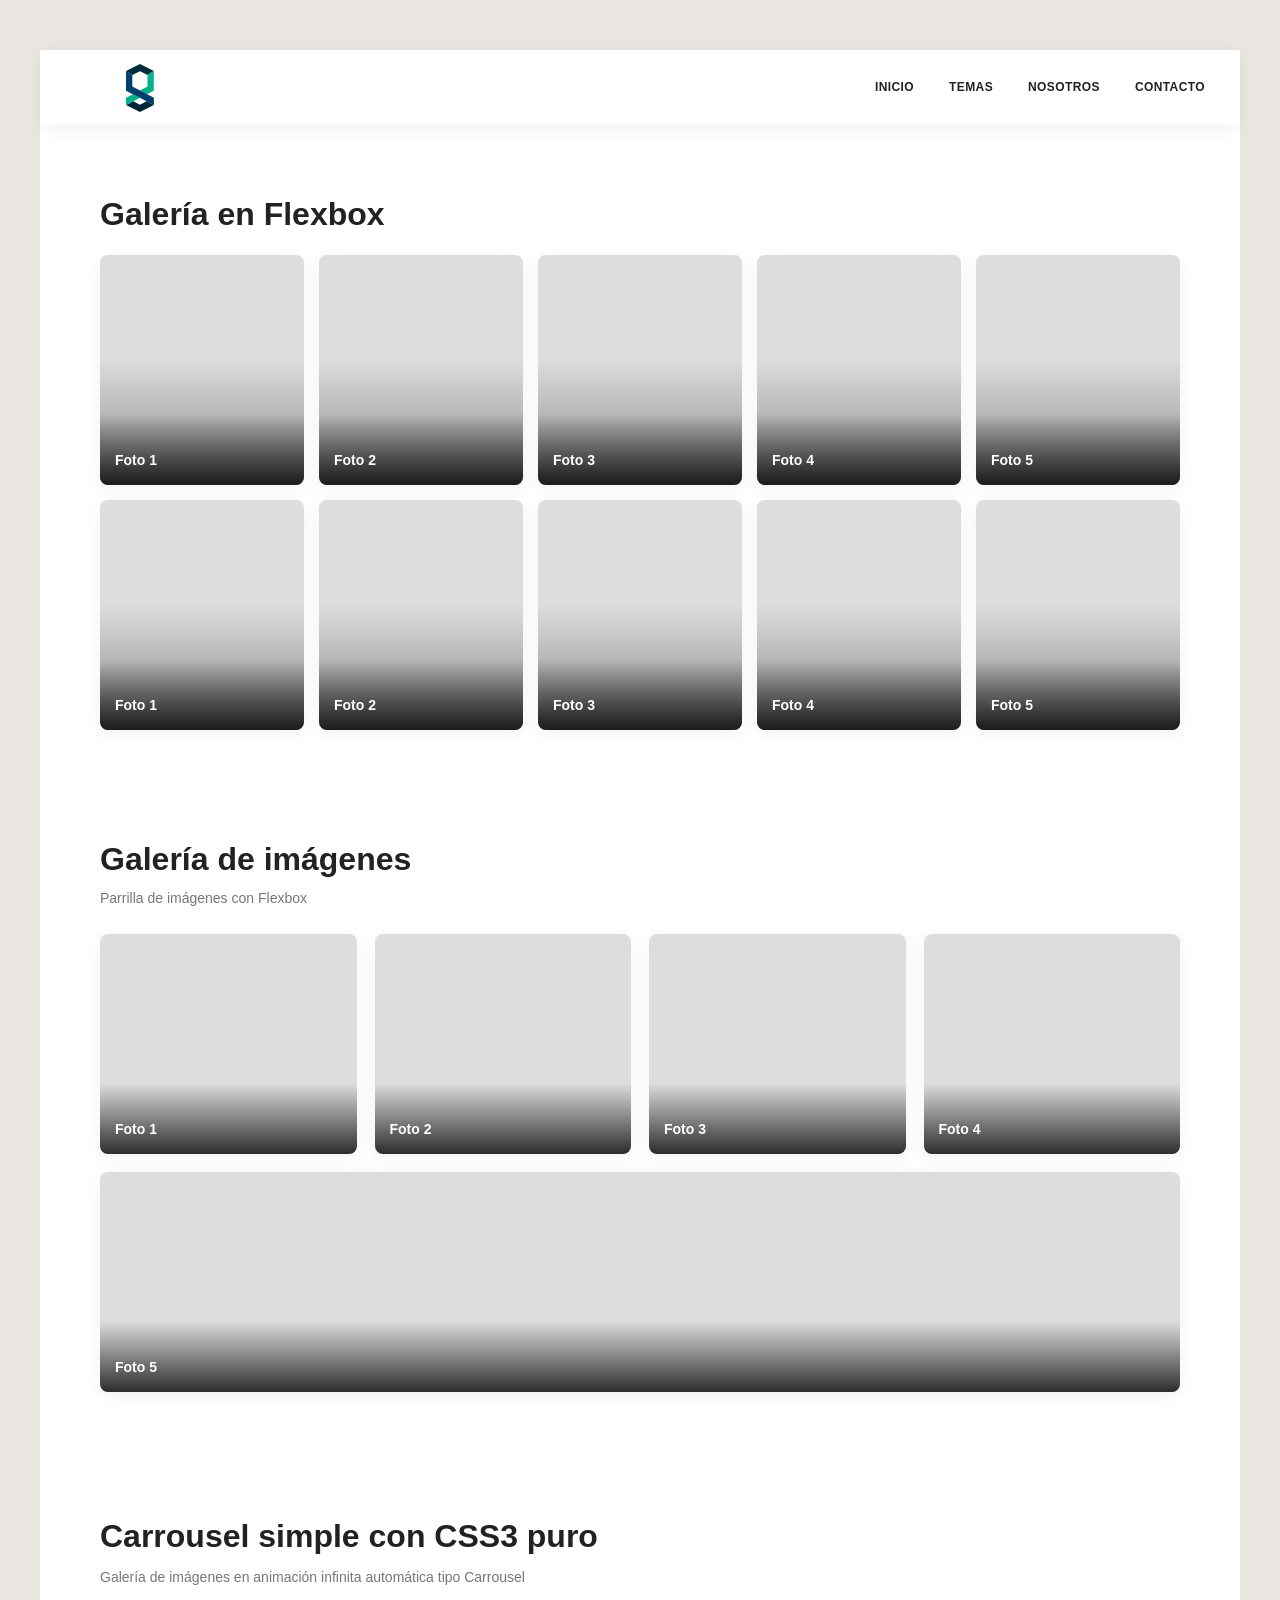
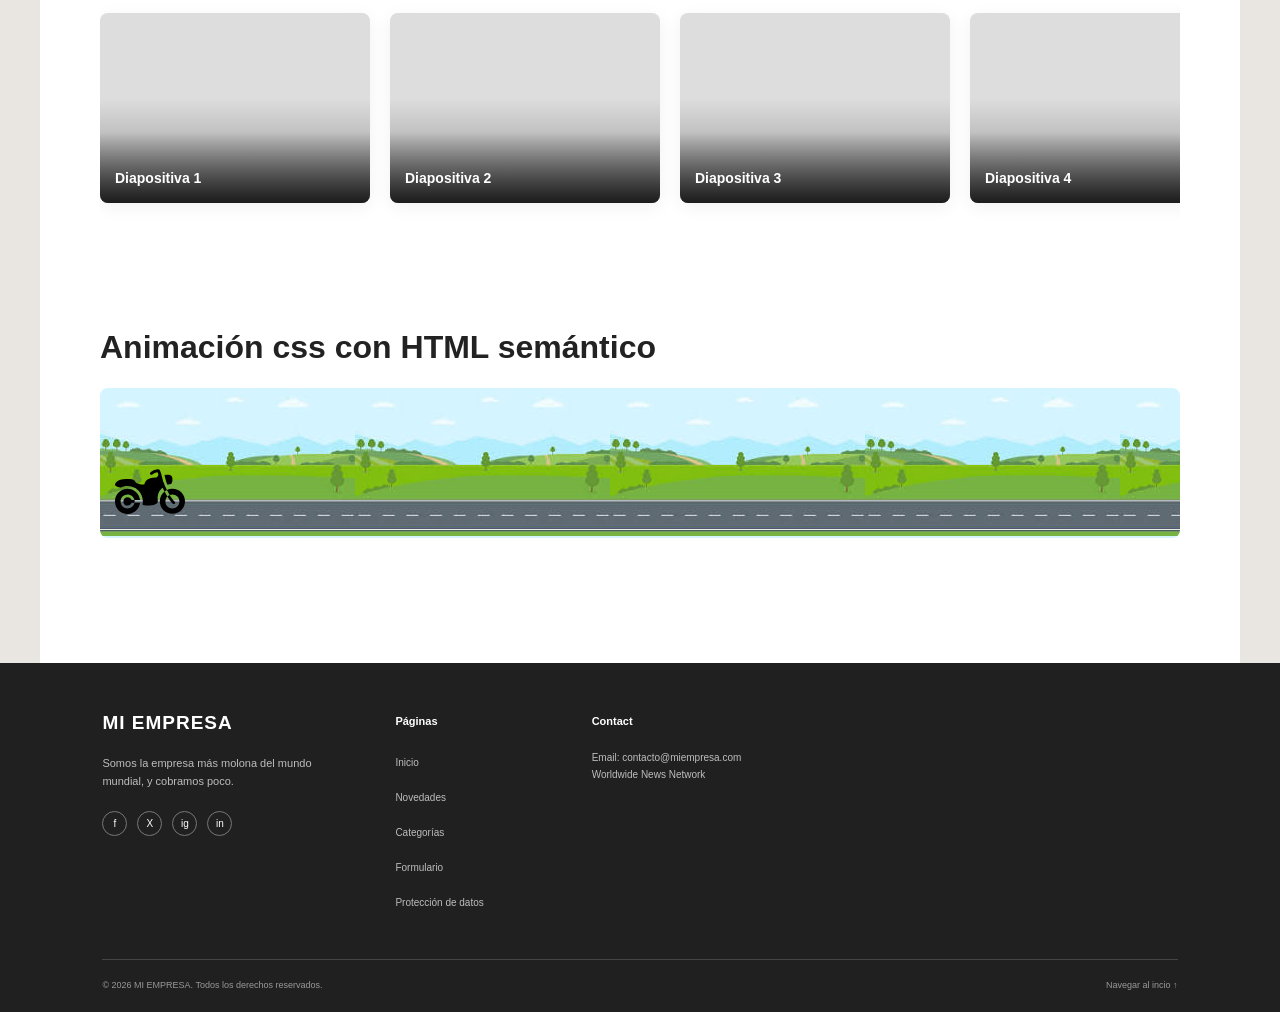
==== carrousel/index.html @ 5bcec796 "RGPD page finished and add contact page" ====
<!DOCTYPE html>
<html lang="es">

<head>
    <meta charset="UTF-8">
    <meta name="viewport" content="width=device-width, initial-scale=1.0">

    <link rel="stylesheet" href="./assets/css/main.css">

    <title>Carrousel</title>
</head>

<body>
    <header>
        <h1 style="display: none">Ejercicio</h1>
    </header>
    <nav class="principal" aria-label="Navegación principal">
        <h2 style="display: none">Menú Principal</h2>
        <input id="icon-menu" name="icon-menu" type="checkbox" />
        <label for="icon-menu" class="icon-menu" aria-label="Abrir/Cerrar menú">Menú</label>

        <a href="./index.html" class="logo">
            <figure>
                <img src="./assets/img/logo.svg" alt="Main logo">
            </figure>
        </a>

        <ul>
            <li>
                <a href="../index.html">Inicio</a>
            </li>
            <li>
                <a href="#">Temas</a>
                <ul>
                    <li>
                        <a href="textos.html">Textos</a>
                    </li>
                    <li>
                        <a href="imagenes.html">Imagenes</a>
                    </li>
                </ul>
            </li>
            <li>
                <a href="#">Nosotros</a>
            </li>
            <li>
                <a href="#">Contacto</a>
            </li>
        </ul>
    </nav>
    <main>
        <section class="agua">
            <article>
                <h2>Galería en Flexbox</h2>
                <ul class="galeriaFlex">
                    <li>
                        <figure class="img-before diapositiva-1">
                            <figcaption>Foto 1</figcaption>
                        </figure>
                    </li>
                    <li>
                        <figure class="img-before diapositiva-2">
                            <figcaption>Foto 2</figcaption>
                        </figure>
                    </li>
                    <li>
                        <figure class="img-before diapositiva-3">
                            <figcaption>Foto 3</figcaption>
                        </figure>
                    </li>
                    <li>
                        <figure class="img-before diapositiva-4">
                            <figcaption>Foto 4</figcaption>
                        </figure>
                    </li>
                    <li>
                        <figure class="img-before diapositiva-5">
                            <figcaption>Foto 5</figcaption>
                        </figure>
                    </li>
                    <li>
                        <figure class="img-before diapositiva-1">
                            <figcaption>Foto 1</figcaption>
                        </figure>
                    </li>
                    <li>
                        <figure class="img-before diapositiva-2">
                            <figcaption>Foto 2</figcaption>
                        </figure>
                    </li>
                    <li>
                        <figure class="img-before diapositiva-3">
                            <figcaption>Foto 3</figcaption>
                        </figure>
                    </li>
                    <li>
                        <figure class="img-before diapositiva-4">
                            <figcaption>Foto 4</figcaption>
                        </figure>
                    </li>
                    <li>
                        <figure class="img-before diapositiva-5">
                            <figcaption>Foto 5</figcaption>
                        </figure>
                    </li>
                </ul>
            </article>
        </section>
        <section class="agua">
            <header class="portada" style="display: none">
                <h2>Imágenes en CSS</h2>
            </header>
            <article class="galeria-flex">
                <h2>Galería de imágenes</h2>
                <p>Parrilla de imágenes con Flexbox</p>

                <ul class="galeria">
                    <li>
                        <figure class="diapositiva-1">
                            <figcaption>Foto 1</figcaption>
                        </figure>
                    </li>

                    <li>
                        <figure class="diapositiva-2">
                            <figcaption>Foto 2</figcaption>
                        </figure>
                    </li>

                    <li>
                        <figure class="diapositiva-3">
                            <figcaption>Foto 3</figcaption>
                        </figure>
                    </li>

                    <li>
                        <figure class="diapositiva-4">
                            <figcaption>Foto 4</figcaption>
                        </figure>
                    </li>

                    <li>
                        <figure class="diapositiva-5">
                            <figcaption>Foto 5</figcaption>
                        </figure>
                    </li>
                </ul>
            </article>
        </section>
        <section>
            <article class="carrousel-container">
                <h2>Carrousel simple con CSS3 puro</h2>
                <p> Galería de imágenes en animación infinita automática tipo Carrousel </p>
                <ul class="carrousel">
                    <li>
                        <figure class="img-before diapositiva-1">
                            <figcaption>Diapositiva 1</figcaption>
                        </figure>
                    </li>
                    <li>
                        <figure class="img-before diapositiva-2">
                            <figcaption>Diapositiva 2</figcaption>
                        </figure>
                    </li>
                    <li>
                        <figure class="img-before diapositiva-3">
                            <figcaption>Diapositiva 3</figcaption>
                        </figure>
                    </li>
                    <li>
                        <figure class="img-before diapositiva-4">
                            <figcaption>Diapositiva 4</figcaption>
                        </figure>
                    </li>
                    <li>
                        <figure class="img-before diapositiva-5">
                            <figcaption>Diapositiva 5</figcaption>
                        </figure>
                    </li>
                </ul>
            </article>
        </section>
        <section>
            <article>
                <h2>Animación css con HTML semántico</h2>
                <ul class="road">
                    <li>
                        <figure class="moto">
                        </figure>
                    </li>
                </ul>
            </article>
        </section>
    </main>
    <footer class="news-footer">
        <div class="footer-container">

            <!-- Información de marca -->
            <div class="footer-brand">
                <h2>MI EMPRESA</h2>
                <p>
                    Somos la empresa más molona del mundo mundial, y cobramos poco.
                </p>

                <div class="footer-social">
                    <a href="#" aria-label="Facebook">f</a>
                    <a href="#" aria-label="Twitter">X</a>
                    <a href="#" aria-label="Instagram">ig</a>
                    <a href="#" aria-label="LinkedIn">in</a>
                </div>
            </div>

            <!-- Navegación -->
            <nav class="footer-column" aria-label="Quick links">
                <h3>Páginas</h3>
                <ul>
                    <li><a href="#">Inicio</a></li>
                    <li><a href="#">Novedades</a></li>
                    <li><a href="#">Categorías</a></li>
                    <li><a href="#">Formulario</a></li>
                    <li><a href="#">Protección de datos</a></li>
                </ul>
            </nav>



            <!-- Información de contacto -->
            <div class="footer-contact">
                <h3>Contact</h3>
                <p>Email: <a href="#">contacto@miempresa.com</a></p>
                <p>Worldwide News Network</p>
            </div>

        </div>

        <!-- Copyright -->
        <div class="footer-bottom">
            <p>
                © 2026 MI EMPRESA. Todos los derechos reservados.
            </p>

            <a href="#">Navegar al incio ↑</a>
        </div>
    </footer>

</body>

</html>
---- carrousel/assets/css/main.css ----
/* =====================================================
    ESTILOS GENERALES
   Diseño moderno y responsive
   ===================================================== */

/* <link rel="stylesheet" href="./assets/css/styles.css">
    <link rel="stylesheet" href="./assets/css/menuicons.css">
    <link rel="stylesheet" href="./assets/css/themes/light/animations.css">
    <link rel="stylesheet" href="./assets/css/themes/light/carrousel.css">
    <link rel="stylesheet" href="./assets/css/themes/light/galleries.css">
    <link rel="stylesheet" href="./assets/css/themes/light/layout.css">
    <link rel="stylesheet" href="./assets/css/themes/light/variables.css">
    <link rel="stylesheet" href="./assets/css/themes/light/controls.css">

    <link rel="preconnect" href="https://fonts.googleapis.com">
    <link rel="preconnect" href="https://fonts.gstatic.com" crossorigin>
    <link href="https://fonts.googleapis.com/css2?family=Henny+Penny&family=Ultra&display=swap" rel="stylesheet">
    <link
        href="https://fonts.googleapis.com/css2?family=Nunito+Sans:ital,opsz,wght@0,6..12,200..1000;1,6..12,200..1000&display=swap"
        rel="stylesheet">
    <link
        href="https://fonts.googleapis.com/css2?family=Inter:ital,opsz,wght@0,14..32,100..900;1,14..32,100..900&family=Nunito+Sans:ital,opsz,wght@0,6..12,200..1000;1,6..12,200..1000&display=swap"
        rel="stylesheet">
    <link href="https://fonts.googleapis.com/css2?family=Montserrat:ital,wght@0,100..900;1,100..900&display=swap"
        rel="stylesheet"> */

/* VARIABLES */
:root {
    --color-background: #e9e6e2;
    --color-white: #ffffff;
    --color-black: #222222;
    --color-text: #292929;
    --color-muted: #777777;
    --color-primary: #df251b;
    --color-primary-hover: #b91e17;

    --font-main: 'Nunito Sans', sans-serif;
    --font-secondary: 'Inter', sans-serif;

    --radius: 8px;
    --shadow: 0 4px 18px rgba(0, 0, 0, 0.06);

    --container-width: 1200px;

    /* Galería de imágenes */
    --bg-img-galeria-1: url("https://cdn.pixabay.com/photo/2017/11/11/21/55/freedom-2940655_1280.jpg");
    --bg-img-galeria-2: url("https://cdn.pixabay.com/photo/2016/11/13/12/52/kuala-lumpur-1820944_1280.jpg");
    --bg-img-galeria-3: url("https://cdn.pixabay.com/photo/2018/05/09/22/51/blue-sky-3386409_1280.jpg");
    --bg-img-galeria-4: url("https://cdn.pixabay.com/photo/2020/10/02/21/06/dome-5622133_1280.jpg");
    --bg-img-galeria-5: url("https://cdn.pixabay.com/photo/2020/06/28/00/04/chicago-5347435_1280.jpg");
}

.diapositiva-1 {
    background-image: var(--bg-img-galeria-1);
}

.diapositiva-2 {
    background-image: var(--bg-img-galeria-2);
}

.diapositiva-3 {
    background-image: var(--bg-img-galeria-3);
}

.diapositiva-4 {
    background-image: var(--bg-img-galeria-4);
}

.diapositiva-5 {
    background-image: var(--bg-img-galeria-5);
}

/* RESET */
* {
    margin: 0;
    padding: 0;
    box-sizing: border-box;
}

html {
    scroll-behavior: smooth;
}

body {
    background: var(--color-background);
    color: var(--color-text);
    font-family: var(--font-main);
    font-size: 15px;
    line-height: 1.6;
    min-height: 100vh;
}

img {
    max-width: 100%;
    display: block;
}

a {
    color: inherit;
    text-decoration: none;
}

ul {
    list-style: none;
}

figure {
    margin: 0;
}

/* =====================================================
   CABECERA
   ===================================================== */

body>header {
    width: 100%;
    min-height: 20px;
}

/* =====================================================
   NAVEGACIÓN PRINCIPAL
   ===================================================== */

nav.principal {
    position: relative;
    z-index: 100;
    width: min(94%, var(--container-width));
    min-height: 75px;
    margin: 30px auto 0;
    padding: 12px 35px;

    display: flex;
    align-items: center;
    justify-content: space-between;

    background: var(--color-white);
    box-shadow: var(--shadow);
}

nav.principal .logo {
    display: flex;
    align-items: center;
    width: 130px;
}

nav.principal .logo figure {
    width: 100%;
}

nav.principal .logo img {
    width: 100%;
    max-height: 48px;
    object-fit: contain;
}

nav.principal>ul {
    display: flex;
    align-items: center;
    gap: 35px;
}

nav.principal>ul>li {
    position: relative;
}

nav.principal>ul>li>a {
    display: block;
    padding: 12px 0;

    color: var(--color-black);
    font-family: var(--font-secondary);
    font-size: 12px;
    font-weight: 700;
    text-transform: uppercase;
    letter-spacing: .4px;

    transition: color .3s ease;
}

nav.principal>ul>li>a:hover {
    color: var(--color-primary);
}

/* SUBMENÚ */

nav.principal ul ul {
    position: absolute;
    top: 100%;
    left: 0;

    min-width: 170px;
    padding: 10px 0;

    background: var(--color-white);
    box-shadow: var(--shadow);
    border-radius: 5px;

    opacity: 0;
    visibility: hidden;
    transform: translateY(10px);

    transition: all .25s ease;
}

nav.principal ul li:hover>ul {
    opacity: 1;
    visibility: visible;
    transform: translateY(0);
}

nav.principal ul ul a {
    display: block;
    padding: 9px 18px;
    font-size: 13px;
    transition: .2s;
}

nav.principal ul ul a:hover {
    color: var(--color-primary);
    background: #f7f7f7;
}

/* ICONO MENÚ MÓVIL */

#icon-menu {
    display: none;
}

.icon-menu {
    display: none;
    cursor: pointer;
}

/* =====================================================
   CONTENIDO PRINCIPAL
   ===================================================== */

main {
    width: min(94%, var(--container-width));
    margin: 0 auto;
    padding: 35px 0 70px;

    background: var(--color-white);
}

main>section {
    width: 100%;
    padding: 35px 5%;
    margin-bottom: 20px;
}

main article {
    width: 100%;
}

main h2 {
    margin-bottom: 22px;

    color: var(--color-black);
    font-family: var(--font-secondary);
    font-size: clamp(22px, 3vw, 32px);
    font-weight: 750;
    line-height: 1.2;
}

main p {
    margin-bottom: 25px;
    color: var(--color-muted);
}

/* =====================================================
   SECCIONES AGUA
   ===================================================== */

.agua {
    background: var(--color-white);
}

.agua article {
    width: 100%;
}

/* =====================================================
   GALERÍA FLEXBOX SUPERIOR
   ===================================================== */

.galeriaFlex {
    display: flex;
    flex-wrap: wrap;
    justify-content: center;
    align-items: stretch;
    gap: 15px;

    width: 100%;
}

.galeriaFlex li {
    flex: 1 1 180px;
    min-width: 0;
}

.galeriaFlex figure {
    position: relative;
    width: 100%;
    height: 230px;

    overflow: hidden;
    border-radius: var(--radius);
    background-color: #ddd;

    box-shadow: var(--shadow);
    transition: transform .3s ease, box-shadow .3s ease;
}

.galeriaFlex figure:hover {
    transform: translateY(-5px);
    box-shadow: 0 9px 22px rgba(0, 0, 0, .14);
}

/* =====================================================
   IMÁGENES DE LAS DIAPOSITIVAS
   Se mantienen las imágenes definidas en tus otros CSS.
   ===================================================== */

.diapositiva-1,
.diapositiva-2,
.diapositiva-3,
.diapositiva-4,
.diapositiva-5 {
    background-position: center;
    background-repeat: no-repeat;
    background-size: cover;
}

/* FIGCAPTION */

figure figcaption {
    position: absolute;
    left: 0;
    bottom: 0;

    width: 100%;
    padding: 35px 15px 14px;

    color: var(--color-white);
    font-family: var(--font-secondary);
    font-size: 14px;
    font-weight: 700;

    background: linear-gradient(transparent,
            rgba(0, 0, 0, .8));
}

/* =====================================================
   GALERÍA FLEX
   ===================================================== */

.galeria-flex {
    padding-top: 20px;
}

.galeria-flex h2 {
    margin-bottom: 8px;
}

.galeria-flex>p {
    font-size: 14px;
    margin-bottom: 25px;
}

.galeria {
    display: flex;
    flex-wrap: wrap;
    gap: 18px;

    width: 100%;
}

.galeria li {
    flex: 1 1 210px;
    min-width: 0;
}

.galeria figure {
    position: relative;
    width: 100%;
    height: 220px;

    overflow: hidden;
    border-radius: var(--radius);
    background-color: #ddd;

    box-shadow: var(--shadow);
    transition: transform .3s ease;
}

.galeria figure:hover {
    transform: scale(1.025);
}

/* =====================================================
   IMÁGENES CON CAPA OSCURA
   ===================================================== */

.img-before {
    position: relative;
    overflow: hidden;
}

.img-before::before {
    content: "";
    position: absolute;
    inset: 0;

    background: linear-gradient(180deg,
            transparent 45%,
            rgba(0, 0, 0, .55));

    opacity: .7;
    transition: opacity .3s ease;
}

.img-before:hover::before {
    opacity: 1;
}

/* =====================================================
   CARRUSEL
   ===================================================== */

.carrousel-container {
    padding: 35px 0;
    overflow: hidden;
}

.carrousel-container h2 {
    margin-bottom: 10px;
}

.carrousel-container p {
    margin-bottom: 25px;
    font-size: 14px;
}

.carrousel {
    display: flex;
    align-items: center;
    gap: 20px;

    width: max-content;
    animation: desplazamiento 25s linear infinite;
}

.carrousel:hover {
    animation-play-state: paused;
}

.carrousel li {
    flex: 0 0 270px;
}

.carrousel figure {
    position: relative;
    width: 270px;
    height: 190px;

    overflow: hidden;
    border-radius: var(--radius);
    background-color: #ddd;

    box-shadow: var(--shadow);
}

@keyframes desplazamiento {
    0% {
        transform: translateX(0);
    }

    100% {
        transform: translateX(-50%);
    }
}

/* =====================================================
   ANIMACIÓN ROAD
   ===================================================== */

.road {
    position: relative;
    width: 100%;
    height: 220px;

    overflow: hidden;
    border-radius: var(--radius);

    background: linear-gradient(180deg,
            #dce9ef 0%,
            #e9e5d8 65%,
            #777 66%,
            #333 100%);
}

.road li {
    position: absolute;
    bottom: 10px;
    left: 0;

    width: 100%;
}

.moto {
    background-image: url("../img/moto.svg");
}

.road {
    height: 150px;
    background-image: url("../img/road.jpg");
}

.road .moto {
    position: relative;
    width: 100px;
    height: 70px;

    background-position: center;
    background-repeat: no-repeat;
    background-size: contain;

    animation: movimiento-moto 4s linear infinite;
}

@keyframes movimiento-moto {
    0% {
        transform: translateX(-120px);
    }

    100% {
        transform: translateX(calc(100vw + 120px));
    }
}

/* =====================================================
   EFECTOS Y TRANSICIONES
   ===================================================== */

button,
input,
a {
    font-family: inherit;
}

a,
button {
    -webkit-tap-highlight-color: transparent;
}

::selection {
    color: white;
    background: var(--color-primary);
}

/* =====================================================
   RESPONSIVE - TABLETS
   ===================================================== */

@media (max-width: 900px) {

    nav.principal {
        padding: 12px 20px;
    }

    nav.principal>ul {
        gap: 20px;
    }

    main {
        width: 96%;
    }

    main>section {
        padding: 25px 4%;
    }

    .galeriaFlex li {
        flex-basis: 200px;
    }

    .galeria li {
        flex-basis: 180px;
    }
}

/* =====================================================
   RESPONSIVE - MÓVILES
   ===================================================== */

@media (max-width: 650px) {

    nav.principal {
        min-height: 65px;
        flex-wrap: wrap;
        margin-top: 10px;
    }

    nav.principal .logo {
        width: 105px;
    }

    .icon-menu {
        display: block;
        order: 3;

        padding: 8px 12px;
        border: 1px solid #ddd;
        border-radius: 4px;

        font-size: 12px;
        font-weight: 700;
    }

    nav.principal>ul {
        display: none;
        order: 4;

        flex-direction: column;
        align-items: stretch;
        gap: 0;

        width: 100%;
        padding: 10px 0;
    }

    #icon-menu:checked~ul {
        display: flex;
    }

    nav.principal>ul>li {
        width: 100%;
    }

    nav.principal>ul>li>a {
        padding: 12px;
        border-top: 1px solid #eee;
    }

    nav.principal ul ul {
        position: static;
        display: none;

        padding-left: 20px;
        box-shadow: none;

        opacity: 1;
        visibility: visible;
        transform: none;
    }

    nav.principal ul li:hover>ul {
        display: block;
    }

    main {
        width: 100%;
        padding-top: 15px;
    }

    main>section {
        padding: 25px 18px;
    }

    main h2 {
        font-size: 23px;
    }

    .galeriaFlex {
        gap: 12px;
    }

    .galeriaFlex li {
        flex: 1 1 100%;
    }

    .galeriaFlex figure {
        height: 220px;
    }

    .galeria {
        gap: 12px;
    }

    .galeria li {
        flex: 1 1 100%;
    }

    .galeria figure {
        height: 230px;
    }

    .carrousel li {
        flex-basis: 230px;
    }

    .carrousel figure {
        width: 230px;
        height: 170px;
    }

    .road {
        height: 160px;
    }
}

/* =====================================================
   REDUCCIÓN DE MOVIMIENTO
   ===================================================== */

@media (prefers-reduced-motion: reduce) {

    *,
    *::before,
    *::after {
        scroll-behavior: auto !important;
        animation-duration: 0.01ms !important;
        animation-iteration-count: 1 !important;
        transition-duration: 0.01ms !important;
    }
}

/* ==========================
   NEWS 24 - FOOTER
========================== */

.news-footer {
    width: 100%;
    background-color: #202020;
    color: #ffffff;
    font-family: Arial, Helvetica, sans-serif;
    padding: 45px 8% 20px;
    box-sizing: border-box;
}

/* Contenedor principal */

.footer-container {
    max-width: 1200px;
    margin: 0 auto;
    display: grid;
    grid-template-columns: 1.6fr 1fr 1fr 1fr 1.2fr;
    gap: 35px;
    padding-bottom: 35px;
}

/* Marca */

.footer-brand h2 {
    font-size: 19px;
    font-weight: 800;
    letter-spacing: 1px;
    margin: 0 0 15px;
}

.footer-brand p {
    color: #bdbdbd;
    font-size: 11px;
    line-height: 1.7;
    max-width: 220px;
}

/* Redes sociales */

.footer-social {
    display: flex;
    gap: 10px;
    margin-top: 20px;
}

.footer-social a {
    width: 25px;
    height: 25px;
    border: 1px solid #777;
    border-radius: 50%;
    display: flex;
    align-items: center;
    justify-content: center;
    color: #ffffff;
    font-size: 10px;
    text-decoration: none;
    transition: all 0.3s ease;
}

.footer-social a:hover {
    background-color: #e63b32;
    border-color: #e63b32;
}

/* Columnas */

.footer-column h3,
.footer-contact h3 {
    font-size: 11px;
    font-weight: 600;
    margin: 5px 0 18px;
    color: #ffffff;
}

.footer-column ul {
    list-style: none;
    padding: 0;
    margin: 0;
}

.footer-column li {
    margin-bottom: 11px;
}

.footer-column a {
    color: #bdbdbd;
    font-size: 10px;
    text-decoration: none;
    transition: color 0.3s ease;
}

.footer-column a:hover {
    color: #e63b32;
}

/* Contacto */

.footer-contact p {
    color: #bdbdbd;
    font-size: 10px;
    line-height: 1.7;
}

/* Parte inferior */

.footer-bottom {
    max-width: 1200px;
    margin: 0 auto;
    padding-top: 18px;
    border-top: 1px solid #454545;
    display: flex;
    justify-content: space-between;
    align-items: center;
}

.footer-bottom p,
.footer-bottom a {
    font-size: 9px;
    color: #999999;
}

.footer-bottom a {
    text-decoration: none;
    transition: color 0.3s ease;
}

.footer-bottom a:hover {
    color: #ffffff;
}

/* ==========================
   RESPONSIVE - TABLET
========================== */

@media (max-width: 900px) {

    .footer-container {
        grid-template-columns: repeat(3, 1fr);
        gap: 30px;
    }

    .footer-brand {
        grid-column: span 3;
    }

}

/* ==========================
   RESPONSIVE - MOBILE
========================== */

@media (max-width: 600px) {

    .news-footer {
        padding: 35px 7% 20px;
    }

    .footer-container {
        grid-template-columns: repeat(2, 1fr);
        gap: 25px 20px;
    }

    .footer-brand {
        grid-column: span 2;
    }

    .footer-contact {
        grid-column: span 2;
    }

    .footer-bottom {
        flex-direction: column;
        gap: 10px;
        text-align: center;
    }

}
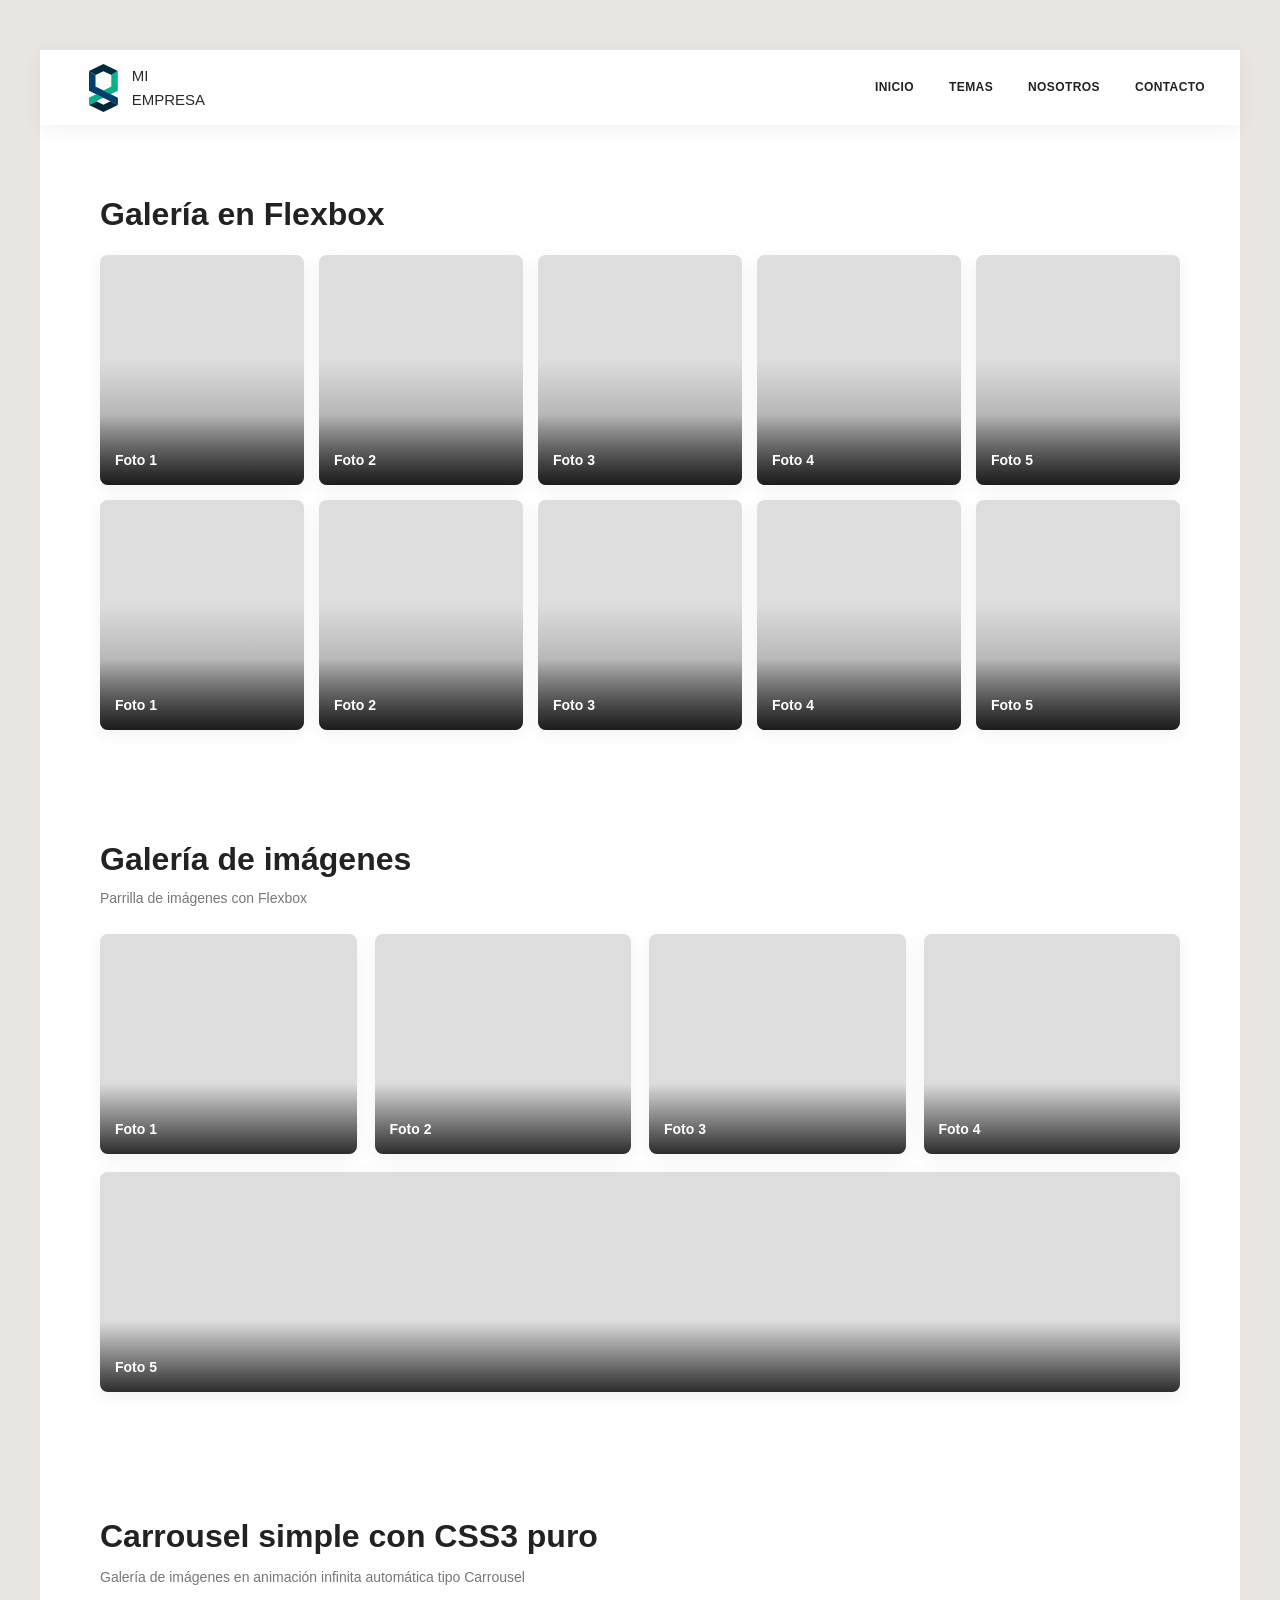
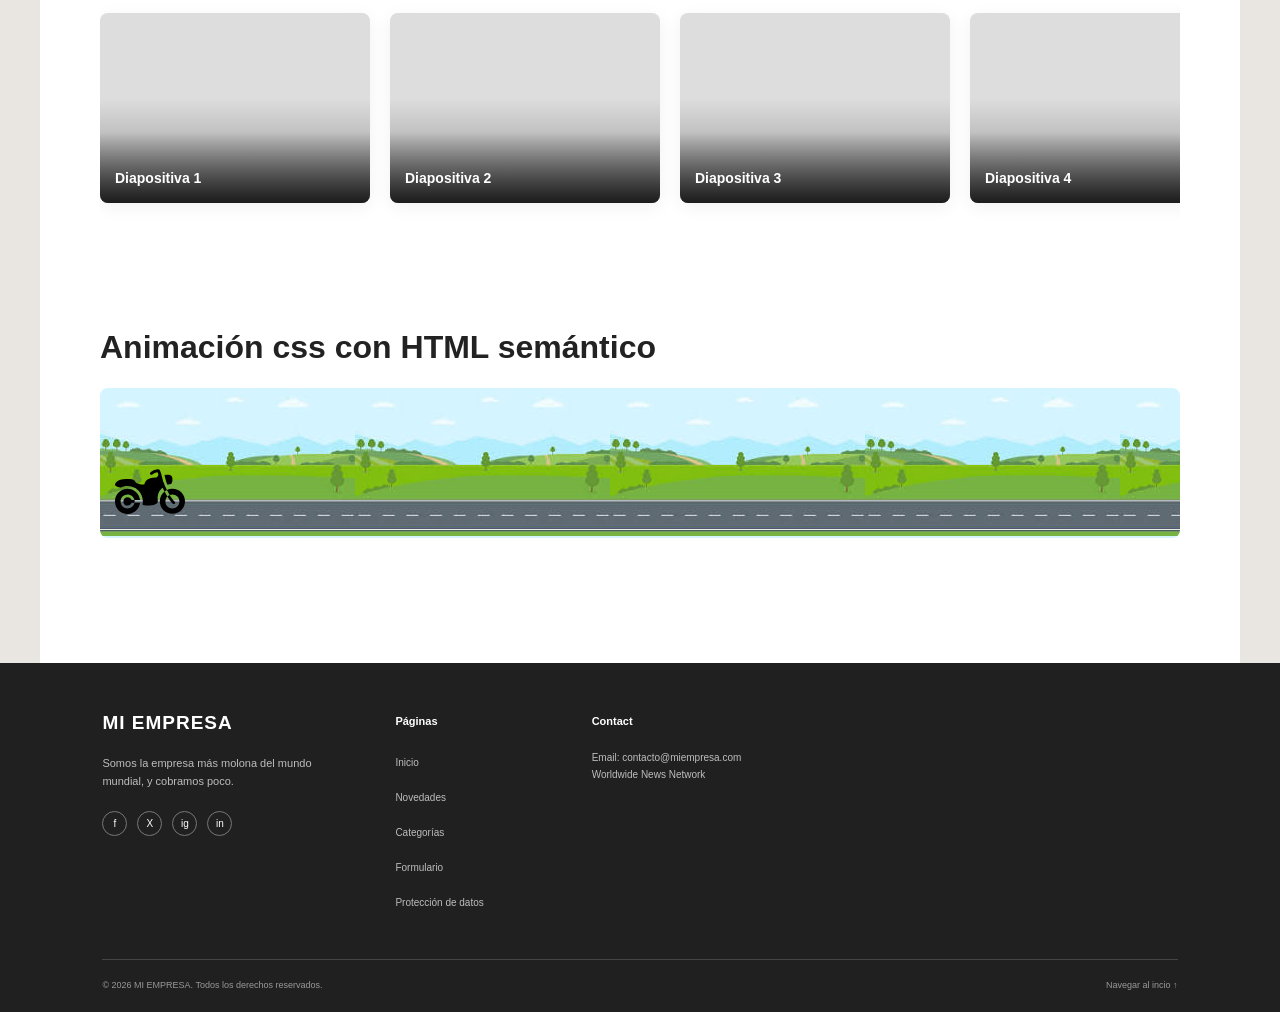
==== commit 89cf235c: "no index no follow" ====
--- a/carrousel/index.html
+++ b/carrousel/index.html
@@ -23,6 +23,7 @@
             <figure>
                 <img src="./assets/img/logo.svg" alt="Main logo">
             </figure>
+            MI EMPRESA
         </a>
 
         <ul>
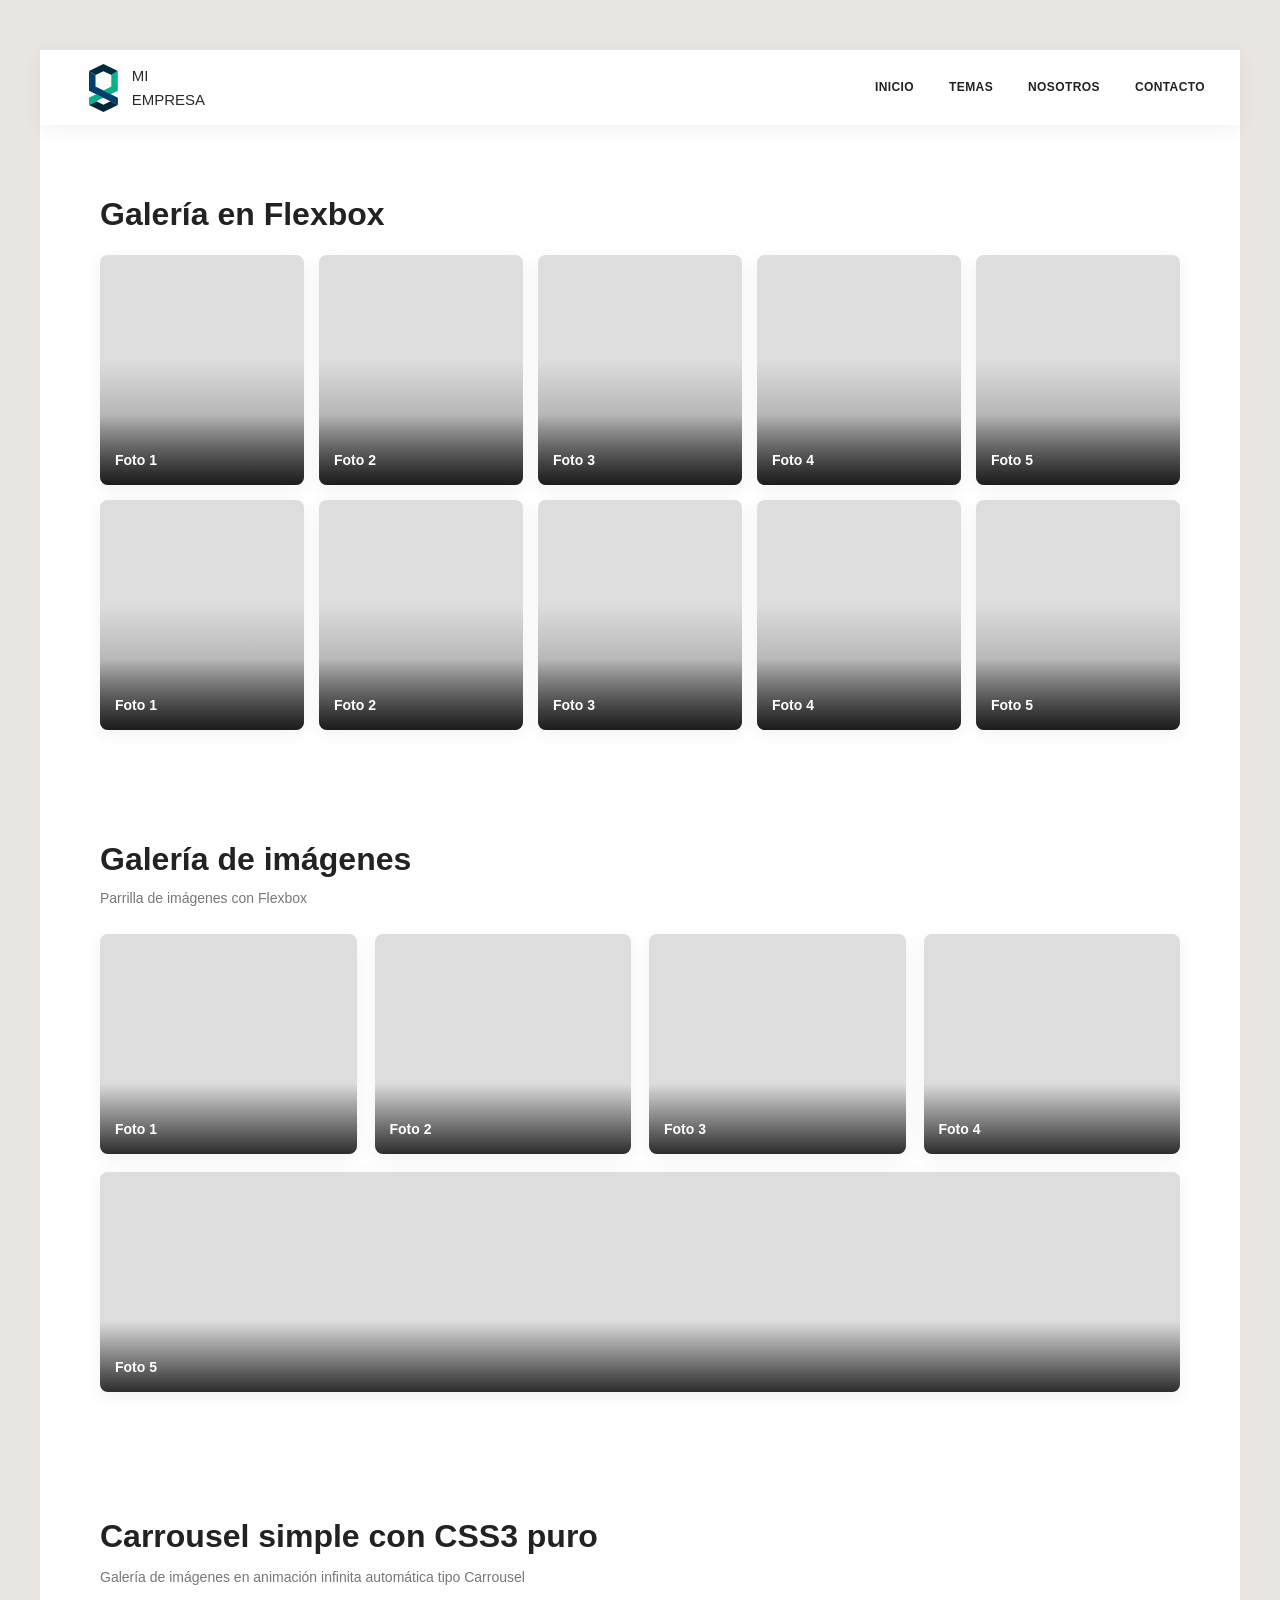
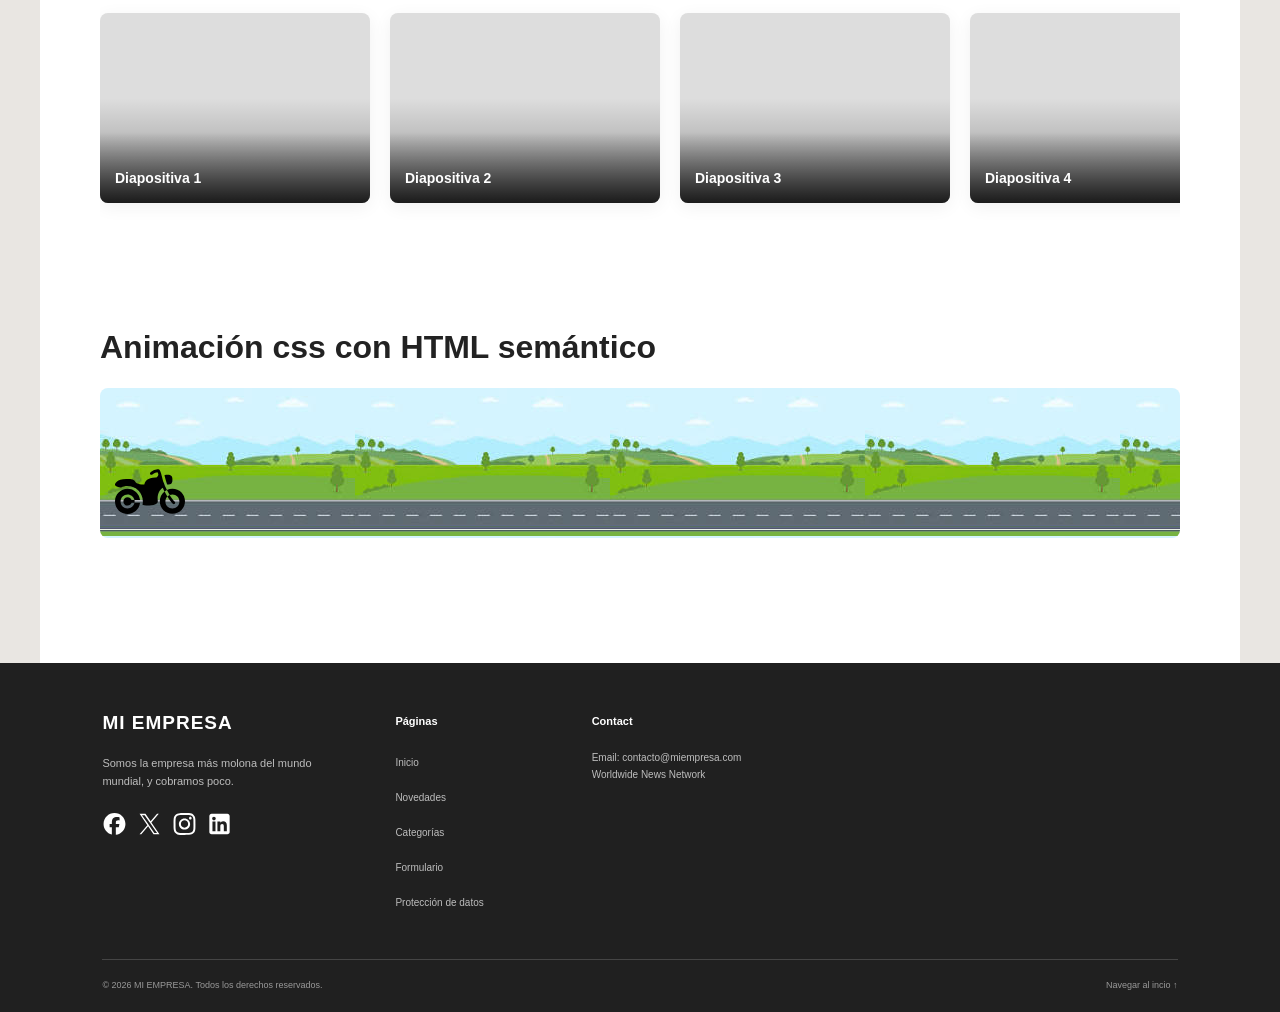
==== commit c3aba0ca: "add social icons to pages" ====
--- a/carrousel/index.html
+++ b/carrousel/index.html
@@ -204,10 +204,42 @@
                 </p>
 
                 <div class="footer-social">
-                    <a href="#" aria-label="Facebook">f</a>
-                    <a href="#" aria-label="Twitter">X</a>
-                    <a href="#" aria-label="Instagram">ig</a>
-                    <a href="#" aria-label="LinkedIn">in</a>
+                    <a href="#" aria-label="Facebook">
+                        <svg xmlns="http://www.w3.org/2000/svg" width="32px" height="32px" viewBox="0 0 32 32">
+                            <g class="nc-icon-wrapper" fill="rgba(255, 255, 255, 1)">
+                                <path
+                                    d="M16,2c-7.732,0-14,6.268-14,14,0,6.566,4.52,12.075,10.618,13.588v-9.31h-2.887v-4.278h2.887v-1.843c0-4.765,2.156-6.974,6.835-6.974,.887,0,2.417,.174,3.043,.348v3.878c-.33-.035-.904-.052-1.617-.052-2.296,0-3.183,.87-3.183,3.13v1.513h4.573l-.786,4.278h-3.787v9.619c6.932-.837,12.304-6.74,12.304-13.897,0-7.732-6.268-14-14-14Z">
+                                </path>
+                            </g>
+                        </svg>
+                    </a>
+                    <a href="#" aria-label="Twitter">
+                        <svg xmlns="http://www.w3.org/2000/svg" width="32px" height="32px" viewBox="0 0 32 32">
+                            <g class="nc-icon-wrapper" fill="rgba(255, 255, 255, 1)">
+                                <path
+                                    d="M18.42,14.009L27.891,3h-2.244l-8.224,9.559L10.855,3H3.28l9.932,14.455L3.28,29h2.244l8.684-10.095,6.936,10.095h7.576l-10.301-14.991h0Zm-3.074,3.573l-1.006-1.439L6.333,4.69h3.447l6.462,9.243,1.006,1.439,8.4,12.015h-3.447l-6.854-9.804h0Z">
+                                </path>
+                            </g>
+                        </svg>
+                    </a>
+                    <a href="#" aria-label="Instagram">
+                        <svg xmlns="http://www.w3.org/2000/svg" width="32px" height="32px" viewBox="0 0 32 32">
+                            <g class="nc-icon-wrapper" fill="rgba(255, 255, 255, 1)">
+                                <path
+                                    d="M10.202,2.098c-1.49,.07-2.507,.308-3.396,.657-.92,.359-1.7,.84-2.477,1.619-.776,.779-1.254,1.56-1.61,2.481-.345,.891-.578,1.909-.644,3.4-.066,1.49-.08,1.97-.073,5.771s.024,4.278,.096,5.772c.071,1.489,.308,2.506,.657,3.396,.359,.92,.84,1.7,1.619,2.477,.779,.776,1.559,1.253,2.483,1.61,.89,.344,1.909,.579,3.399,.644,1.49,.065,1.97,.08,5.771,.073,3.801-.007,4.279-.024,5.773-.095s2.505-.309,3.395-.657c.92-.36,1.701-.84,2.477-1.62s1.254-1.561,1.609-2.483c.345-.89,.579-1.909,.644-3.398,.065-1.494,.081-1.971,.073-5.773s-.024-4.278-.095-5.771-.308-2.507-.657-3.397c-.36-.92-.84-1.7-1.619-2.477s-1.561-1.254-2.483-1.609c-.891-.345-1.909-.58-3.399-.644s-1.97-.081-5.772-.074-4.278,.024-5.771,.096m.164,25.309c-1.365-.059-2.106-.286-2.6-.476-.654-.252-1.12-.557-1.612-1.044s-.795-.955-1.05-1.608c-.192-.494-.423-1.234-.487-2.599-.069-1.475-.084-1.918-.092-5.656s.006-4.18,.071-5.656c.058-1.364,.286-2.106,.476-2.6,.252-.655,.556-1.12,1.044-1.612s.955-.795,1.608-1.05c.493-.193,1.234-.422,2.598-.487,1.476-.07,1.919-.084,5.656-.092,3.737-.008,4.181,.006,5.658,.071,1.364,.059,2.106,.285,2.599,.476,.654,.252,1.12,.555,1.612,1.044s.795,.954,1.051,1.609c.193,.492,.422,1.232,.486,2.597,.07,1.476,.086,1.919,.093,5.656,.007,3.737-.006,4.181-.071,5.656-.06,1.365-.286,2.106-.476,2.601-.252,.654-.556,1.12-1.045,1.612s-.955,.795-1.608,1.05c-.493,.192-1.234,.422-2.597,.487-1.476,.069-1.919,.084-5.657,.092s-4.18-.007-5.656-.071M21.779,8.517c.002,.928,.755,1.679,1.683,1.677s1.679-.755,1.677-1.683c-.002-.928-.755-1.679-1.683-1.677,0,0,0,0,0,0-.928,.002-1.678,.755-1.677,1.683m-12.967,7.496c.008,3.97,3.232,7.182,7.202,7.174s7.183-3.232,7.176-7.202c-.008-3.97-3.233-7.183-7.203-7.175s-7.182,3.233-7.174,7.203m2.522-.005c-.005-2.577,2.08-4.671,4.658-4.676,2.577-.005,4.671,2.08,4.676,4.658,.005,2.577-2.08,4.671-4.658,4.676-2.577,.005-4.671-2.079-4.676-4.656h0">
+                                </path>
+                            </g>
+                        </svg>
+                    </a>
+                    <a href="#" aria-label="LinkedIn">
+                        <svg xmlns="http://www.w3.org/2000/svg" width="32px" height="32px" viewBox="0 0 32 32">
+                            <g class="nc-icon-wrapper" fill="rgba(255, 255, 255, 1)">
+                                <path
+                                    d="M26.111,3H5.889c-1.595,0-2.889,1.293-2.889,2.889V26.111c0,1.595,1.293,2.889,2.889,2.889H26.111c1.595,0,2.889-1.293,2.889-2.889V5.889c0-1.595-1.293-2.889-2.889-2.889ZM10.861,25.389h-3.877V12.87h3.877v12.519Zm-1.957-14.158c-1.267,0-2.293-1.034-2.293-2.31s1.026-2.31,2.293-2.31,2.292,1.034,2.292,2.31-1.026,2.31-2.292,2.31Zm16.485,14.158h-3.858v-6.571c0-1.802-.685-2.809-2.111-2.809-1.551,0-2.362,1.048-2.362,2.809v6.571h-3.718V12.87h3.718v1.686s1.118-2.069,3.775-2.069,4.556,1.621,4.556,4.975v7.926Z"
+                                    fill-rule="evenodd"></path>
+                            </g>
+                        </svg>
+                    </a>
                 </div>
             </div>
 
--- a/carrousel/assets/css/main.css
+++ b/carrousel/assets/css/main.css
@@ -777,8 +777,8 @@
 .footer-social a {
     width: 25px;
     height: 25px;
-    border: 1px solid #777;
-    border-radius: 50%;
+    /* border: 1px solid #777; */
+    /* border-radius: 50%; */
     display: flex;
     align-items: center;
     justify-content: center;
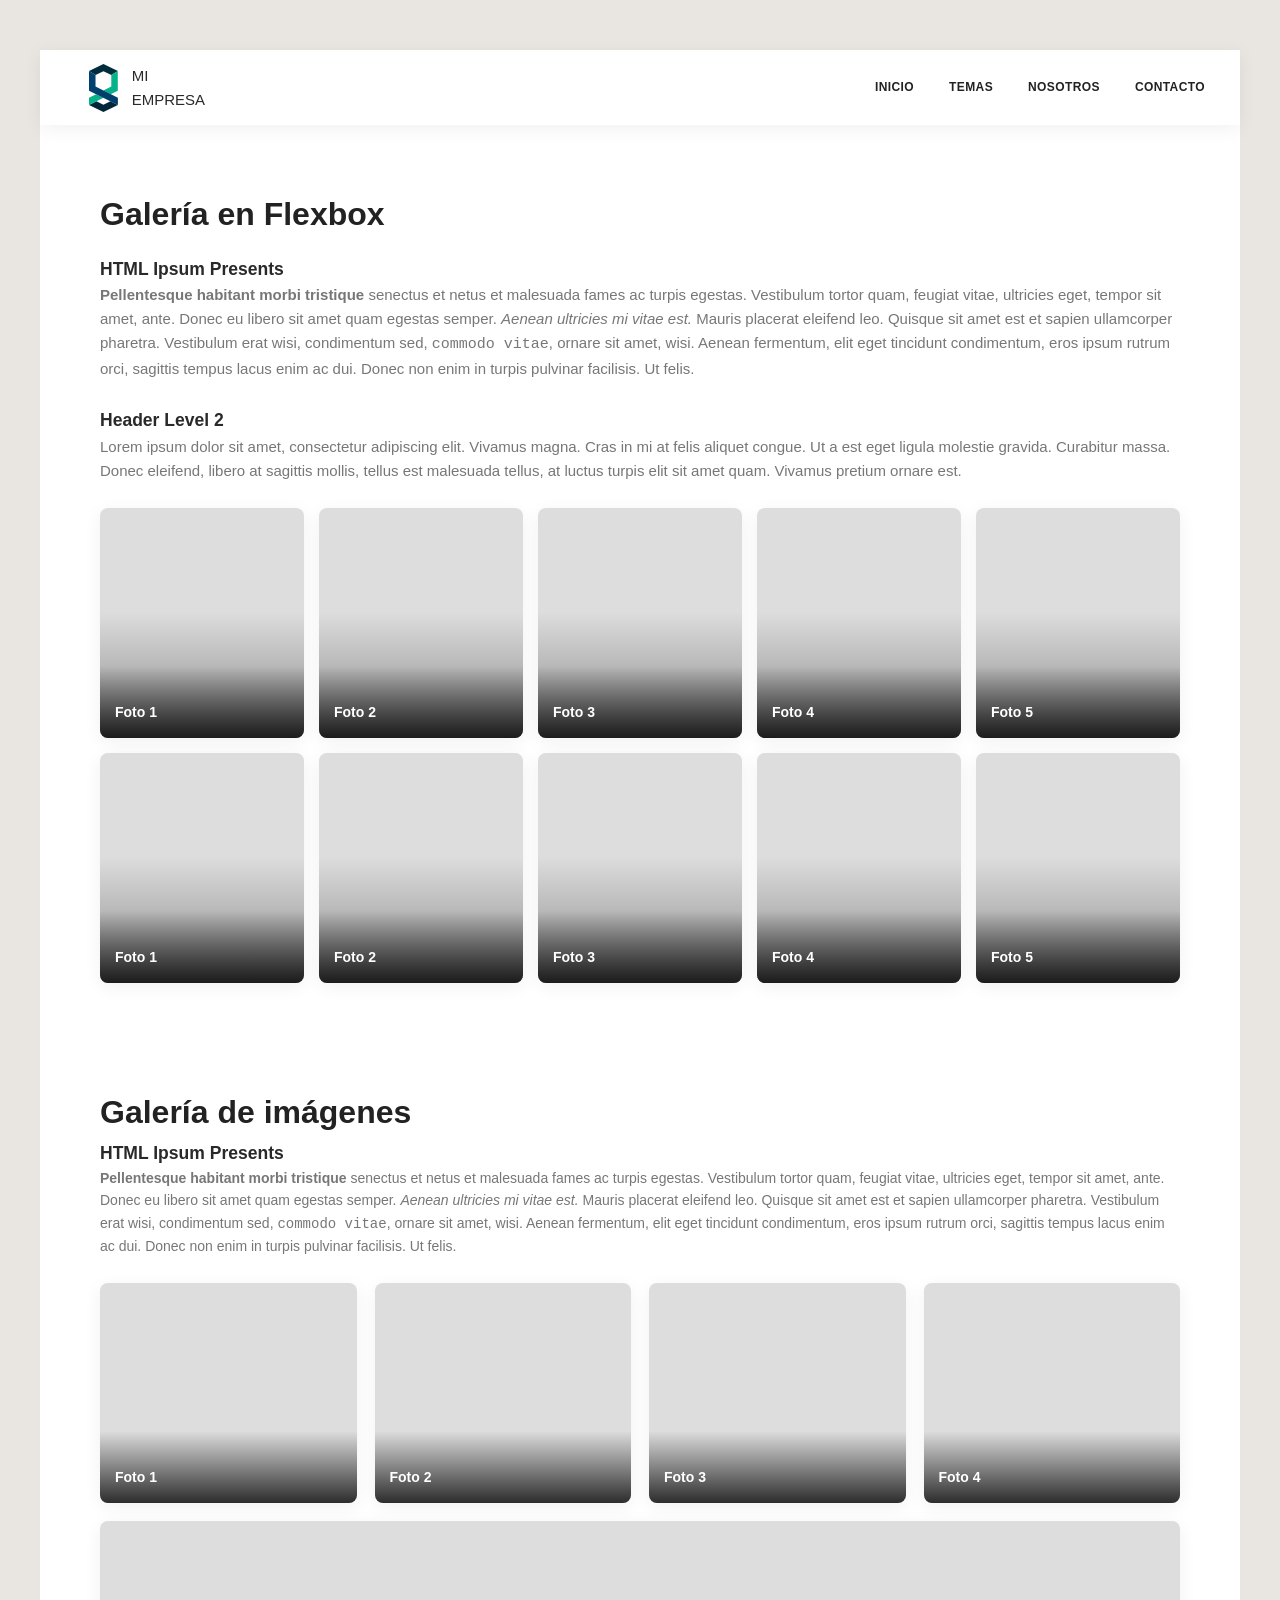
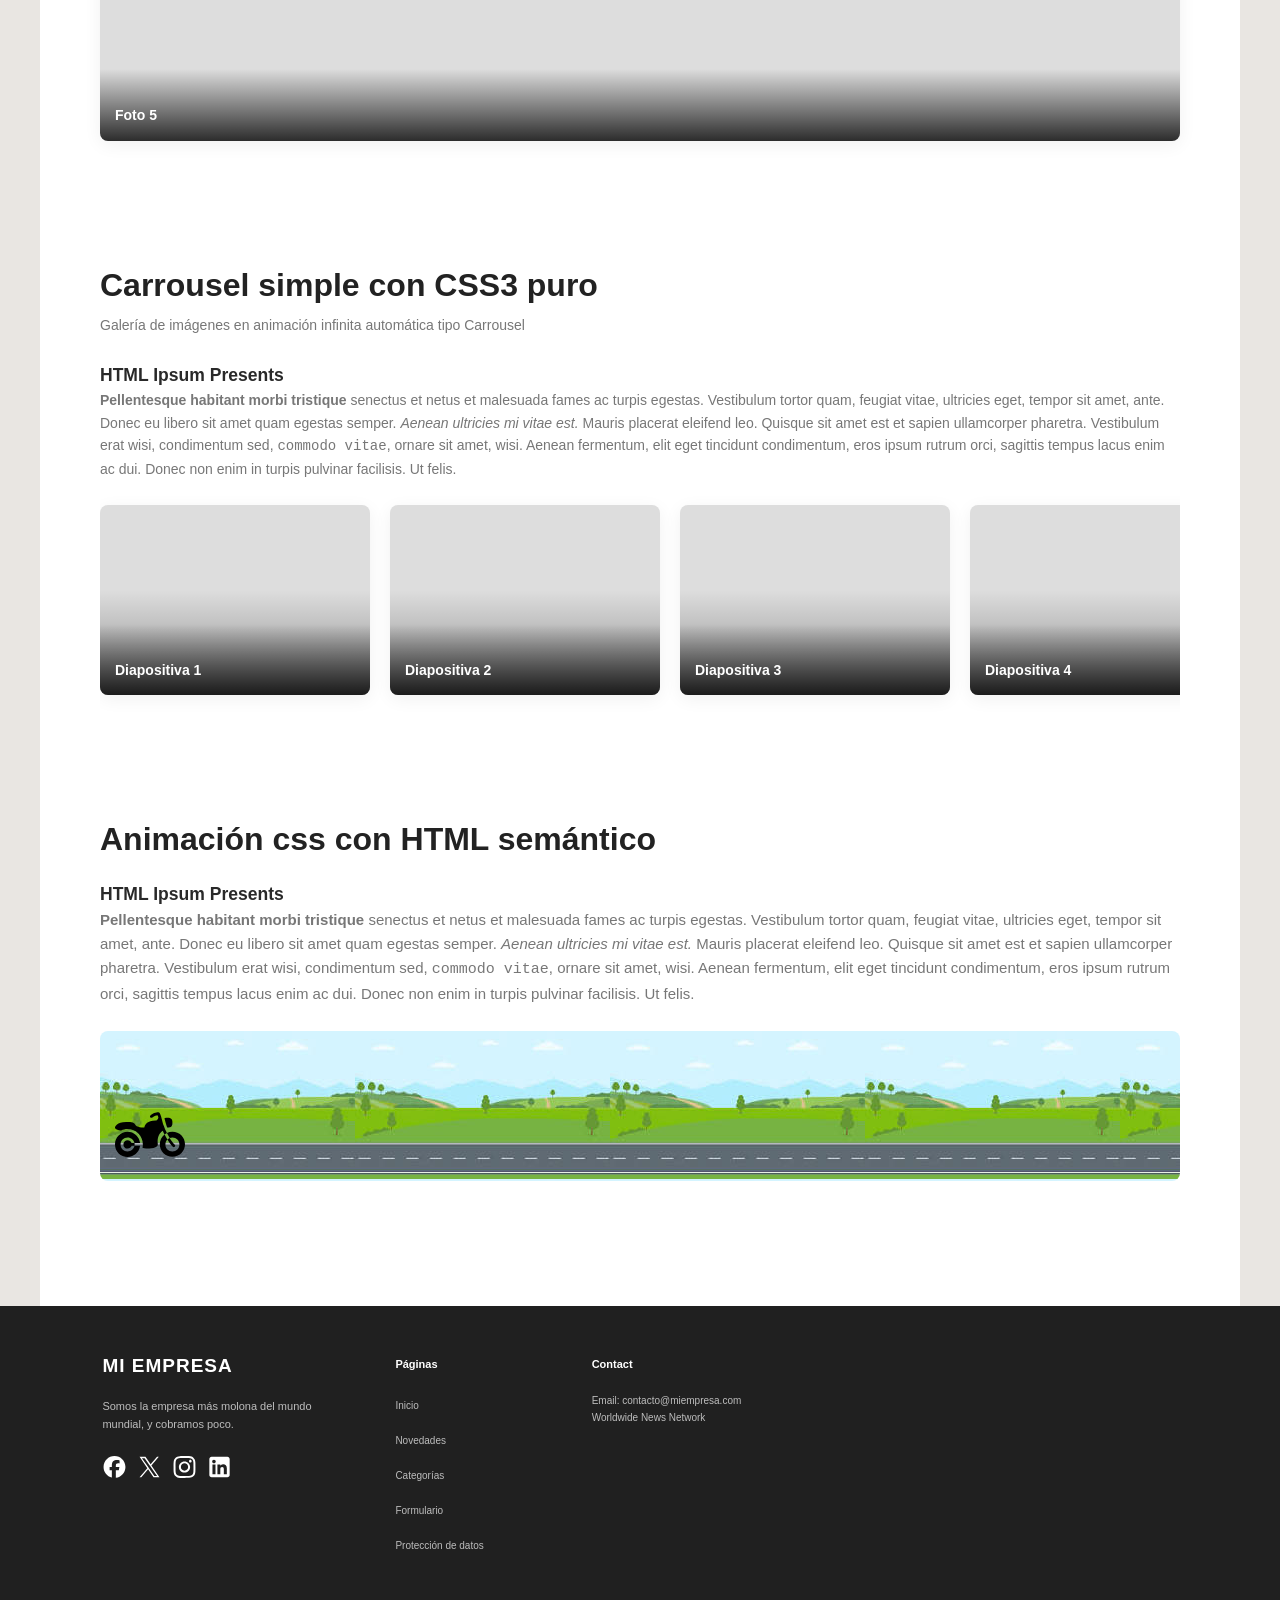
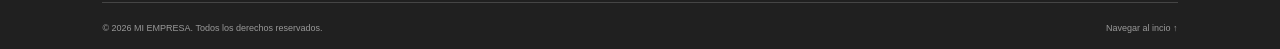
==== commit 9fff44f7: "Add lorem ipsun content" ====
--- a/carrousel/index.html
+++ b/carrousel/index.html
@@ -53,6 +53,29 @@
         <section class="agua">
             <article>
                 <h2>Galería en Flexbox</h2>
+                <h3>HTML Ipsum Presents</h3>
+
+                <p><strong>Pellentesque habitant morbi tristique</strong> senectus et netus et malesuada fames ac turpis
+                    egestas.
+                    Vestibulum tortor quam, feugiat vitae, ultricies eget, tempor sit amet, ante. Donec eu libero sit
+                    amet quam egestas
+                    semper. <em>Aenean ultricies mi vitae est.</em> Mauris placerat eleifend leo. Quisque sit amet est
+                    et sapien
+                    ullamcorper pharetra. Vestibulum erat wisi, condimentum sed, <code>commodo vitae</code>, ornare sit
+                    amet, wisi.
+                    Aenean fermentum, elit eget tincidunt condimentum, eros ipsum rutrum orci, sagittis tempus lacus
+                    enim ac dui. <a href="#">Donec non enim</a> in turpis pulvinar facilisis. Ut felis.</p>
+
+                <h3>Header Level 2</h3>
+
+                <blockquote>
+                    <p>Lorem ipsum dolor sit amet, consectetur adipiscing elit. Vivamus magna. Cras in mi at felis
+                        aliquet congue. Ut a
+                        est eget ligula molestie gravida. Curabitur massa. Donec eleifend, libero at sagittis mollis,
+                        tellus est
+                        malesuada tellus, at luctus turpis elit sit amet quam. Vivamus pretium ornare est.</p>
+                </blockquote>
+
                 <ul class="galeriaFlex">
                     <li>
                         <figure class="img-before diapositiva-1">
@@ -113,7 +136,19 @@
             </header>
             <article class="galeria-flex">
                 <h2>Galería de imágenes</h2>
-                <p>Parrilla de imágenes con Flexbox</p>
+
+                <h3>HTML Ipsum Presents</h3>
+
+                <p><strong>Pellentesque habitant morbi tristique</strong> senectus et netus et malesuada fames ac turpis
+                    egestas.
+                    Vestibulum tortor quam, feugiat vitae, ultricies eget, tempor sit amet, ante. Donec eu libero sit
+                    amet quam egestas
+                    semper. <em>Aenean ultricies mi vitae est.</em> Mauris placerat eleifend leo. Quisque sit amet est
+                    et sapien
+                    ullamcorper pharetra. Vestibulum erat wisi, condimentum sed, <code>commodo vitae</code>, ornare sit
+                    amet, wisi.
+                    Aenean fermentum, elit eget tincidunt condimentum, eros ipsum rutrum orci, sagittis tempus lacus
+                    enim ac dui. <a href="#">Donec non enim</a> in turpis pulvinar facilisis. Ut felis.</p>
 
                 <ul class="galeria">
                     <li>
@@ -152,6 +187,20 @@
             <article class="carrousel-container">
                 <h2>Carrousel simple con CSS3 puro</h2>
                 <p> Galería de imágenes en animación infinita automática tipo Carrousel </p>
+
+                <h3>HTML Ipsum Presents</h3>
+
+                <p><strong>Pellentesque habitant morbi tristique</strong> senectus et netus et malesuada fames ac turpis
+                    egestas.
+                    Vestibulum tortor quam, feugiat vitae, ultricies eget, tempor sit amet, ante. Donec eu libero sit
+                    amet quam egestas
+                    semper. <em>Aenean ultricies mi vitae est.</em> Mauris placerat eleifend leo. Quisque sit amet est
+                    et sapien
+                    ullamcorper pharetra. Vestibulum erat wisi, condimentum sed, <code>commodo vitae</code>, ornare sit
+                    amet, wisi.
+                    Aenean fermentum, elit eget tincidunt condimentum, eros ipsum rutrum orci, sagittis tempus lacus
+                    enim ac dui. <a href="#">Donec non enim</a> in turpis pulvinar facilisis. Ut felis.</p>
+
                 <ul class="carrousel">
                     <li>
                         <figure class="img-before diapositiva-1">
@@ -184,6 +233,20 @@
         <section>
             <article>
                 <h2>Animación css con HTML semántico</h2>
+
+                <h3>HTML Ipsum Presents</h3>
+
+                <p><strong>Pellentesque habitant morbi tristique</strong> senectus et netus et malesuada fames ac turpis
+                    egestas.
+                    Vestibulum tortor quam, feugiat vitae, ultricies eget, tempor sit amet, ante. Donec eu libero sit
+                    amet quam egestas
+                    semper. <em>Aenean ultricies mi vitae est.</em> Mauris placerat eleifend leo. Quisque sit amet est
+                    et sapien
+                    ullamcorper pharetra. Vestibulum erat wisi, condimentum sed, <code>commodo vitae</code>, ornare sit
+                    amet, wisi.
+                    Aenean fermentum, elit eget tincidunt condimentum, eros ipsum rutrum orci, sagittis tempus lacus
+                    enim ac dui. <a href="#">Donec non enim</a> in turpis pulvinar facilisis. Ut felis.</p>
+
                 <ul class="road">
                     <li>
                         <figure class="moto">
@@ -251,7 +314,7 @@
                     <li><a href="#">Novedades</a></li>
                     <li><a href="#">Categorías</a></li>
                     <li><a href="#">Formulario</a></li>
-                    <li><a href="#">Protección de datos</a></li>
+                    <li><a href="./rgpd.html">Protección de datos</a></li>
                 </ul>
             </nav>
 
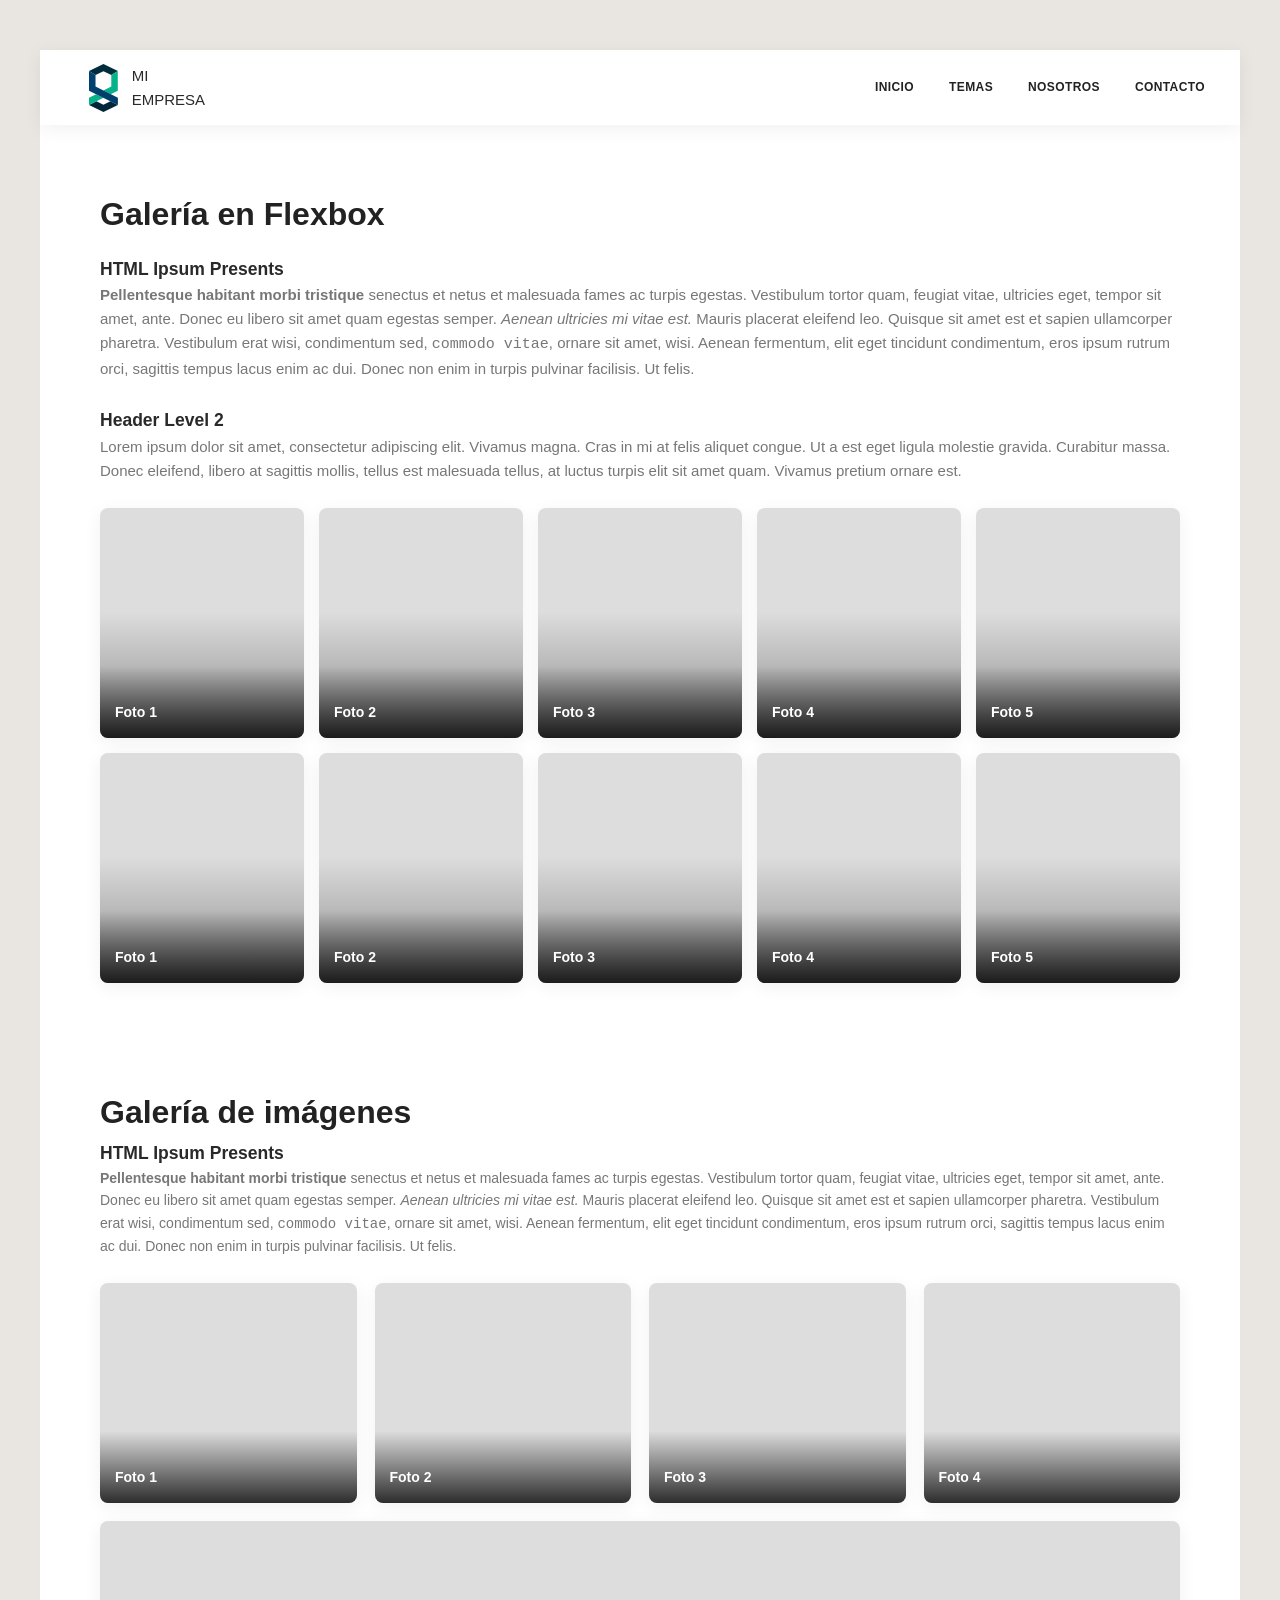
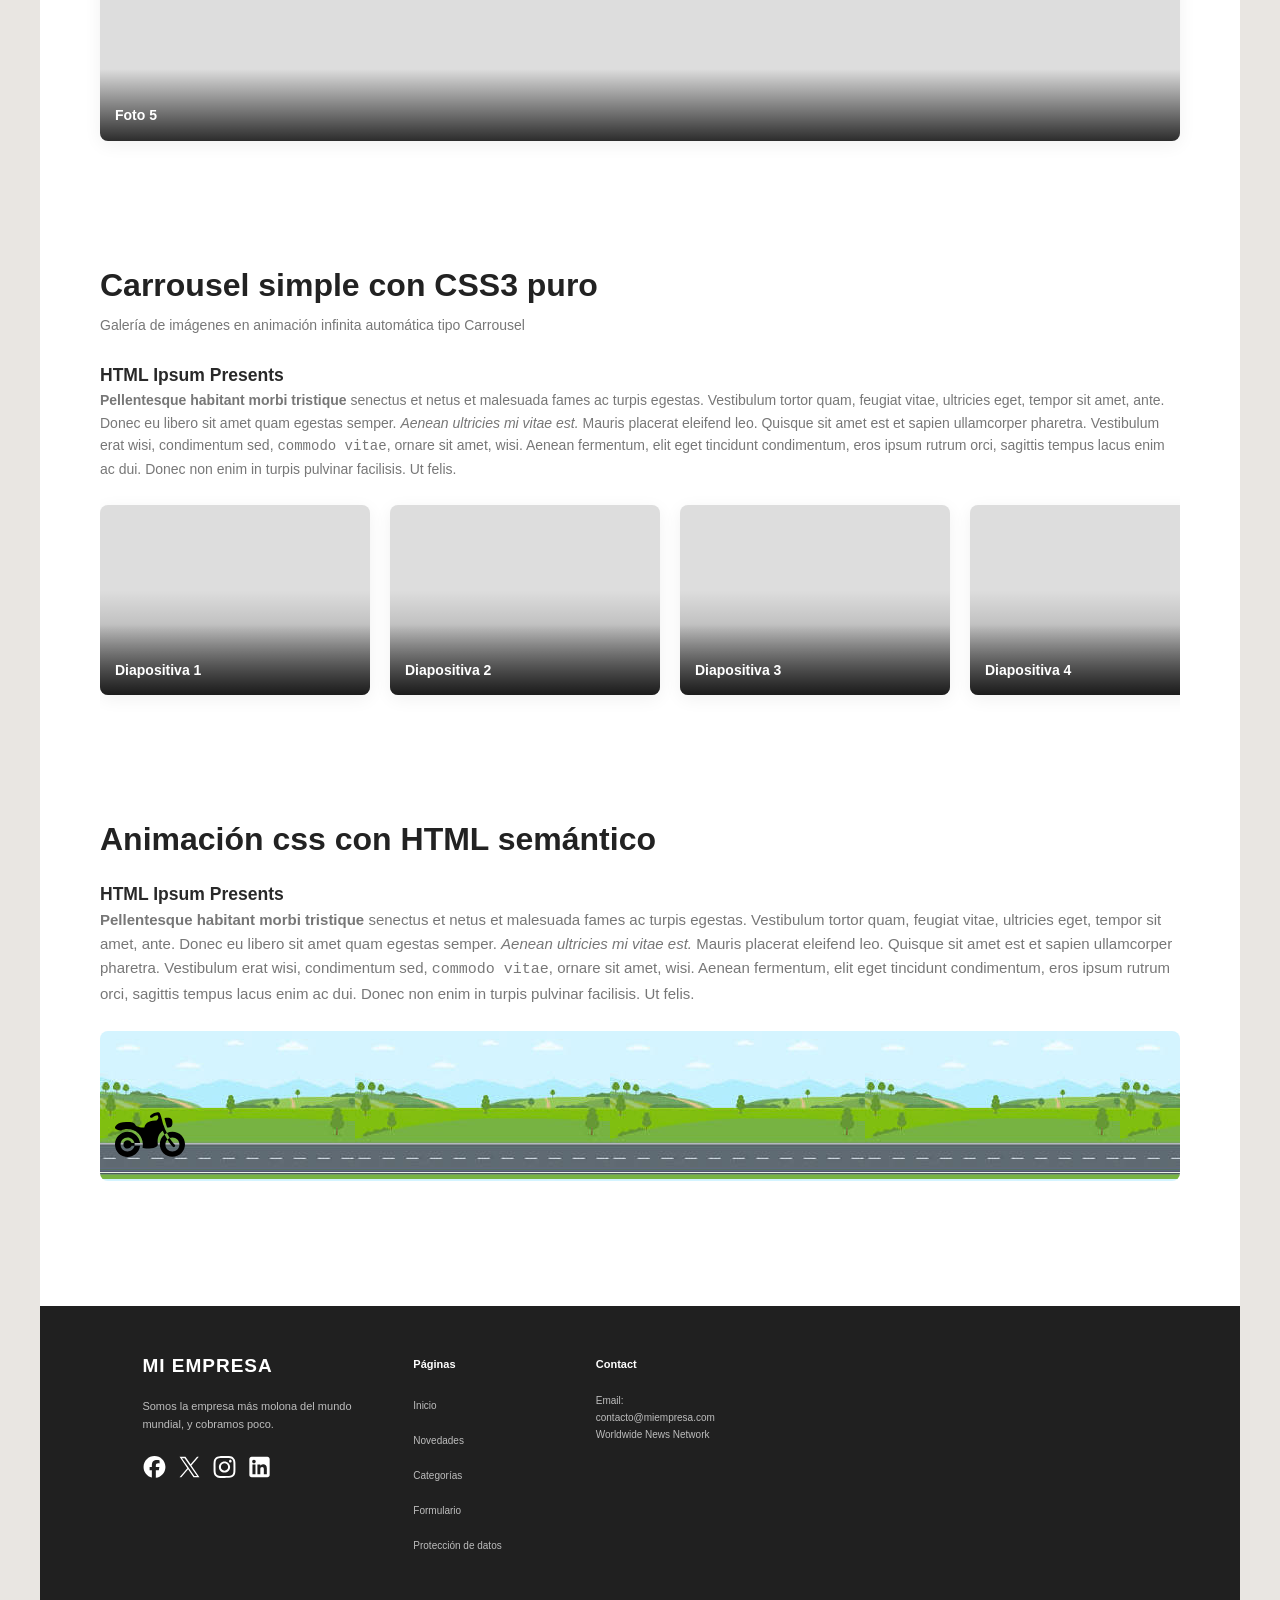
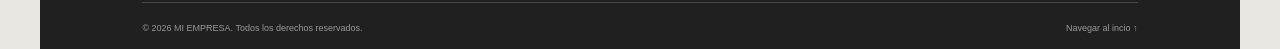
==== commit 430b4831: "link pages" ====
--- a/carrousel/index.html
+++ b/carrousel/index.html
@@ -34,10 +34,10 @@
                 <a href="#">Temas</a>
                 <ul>
                     <li>
-                        <a href="textos.html">Textos</a>
-                    </li>
-                    <li>
-                        <a href="imagenes.html">Imagenes</a>
+                        <a href="#">Textos</a>
+                    </li>
+                    <li>
+                        <a href="#">Imagenes</a>
                     </li>
                 </ul>
             </li>
@@ -45,7 +45,7 @@
                 <a href="#">Nosotros</a>
             </li>
             <li>
-                <a href="#">Contacto</a>
+                <a href="./contacto.html">Contacto</a>
             </li>
         </ul>
     </nav>
--- a/carrousel/assets/css/main.css
+++ b/carrousel/assets/css/main.css
@@ -737,6 +737,10 @@
     font-family: Arial, Helvetica, sans-serif;
     padding: 45px 8% 20px;
     box-sizing: border-box;
+
+    width: min(94%, var(--container-width));
+    margin: 0 auto;
+
 }
 
 /* Contenedor principal */
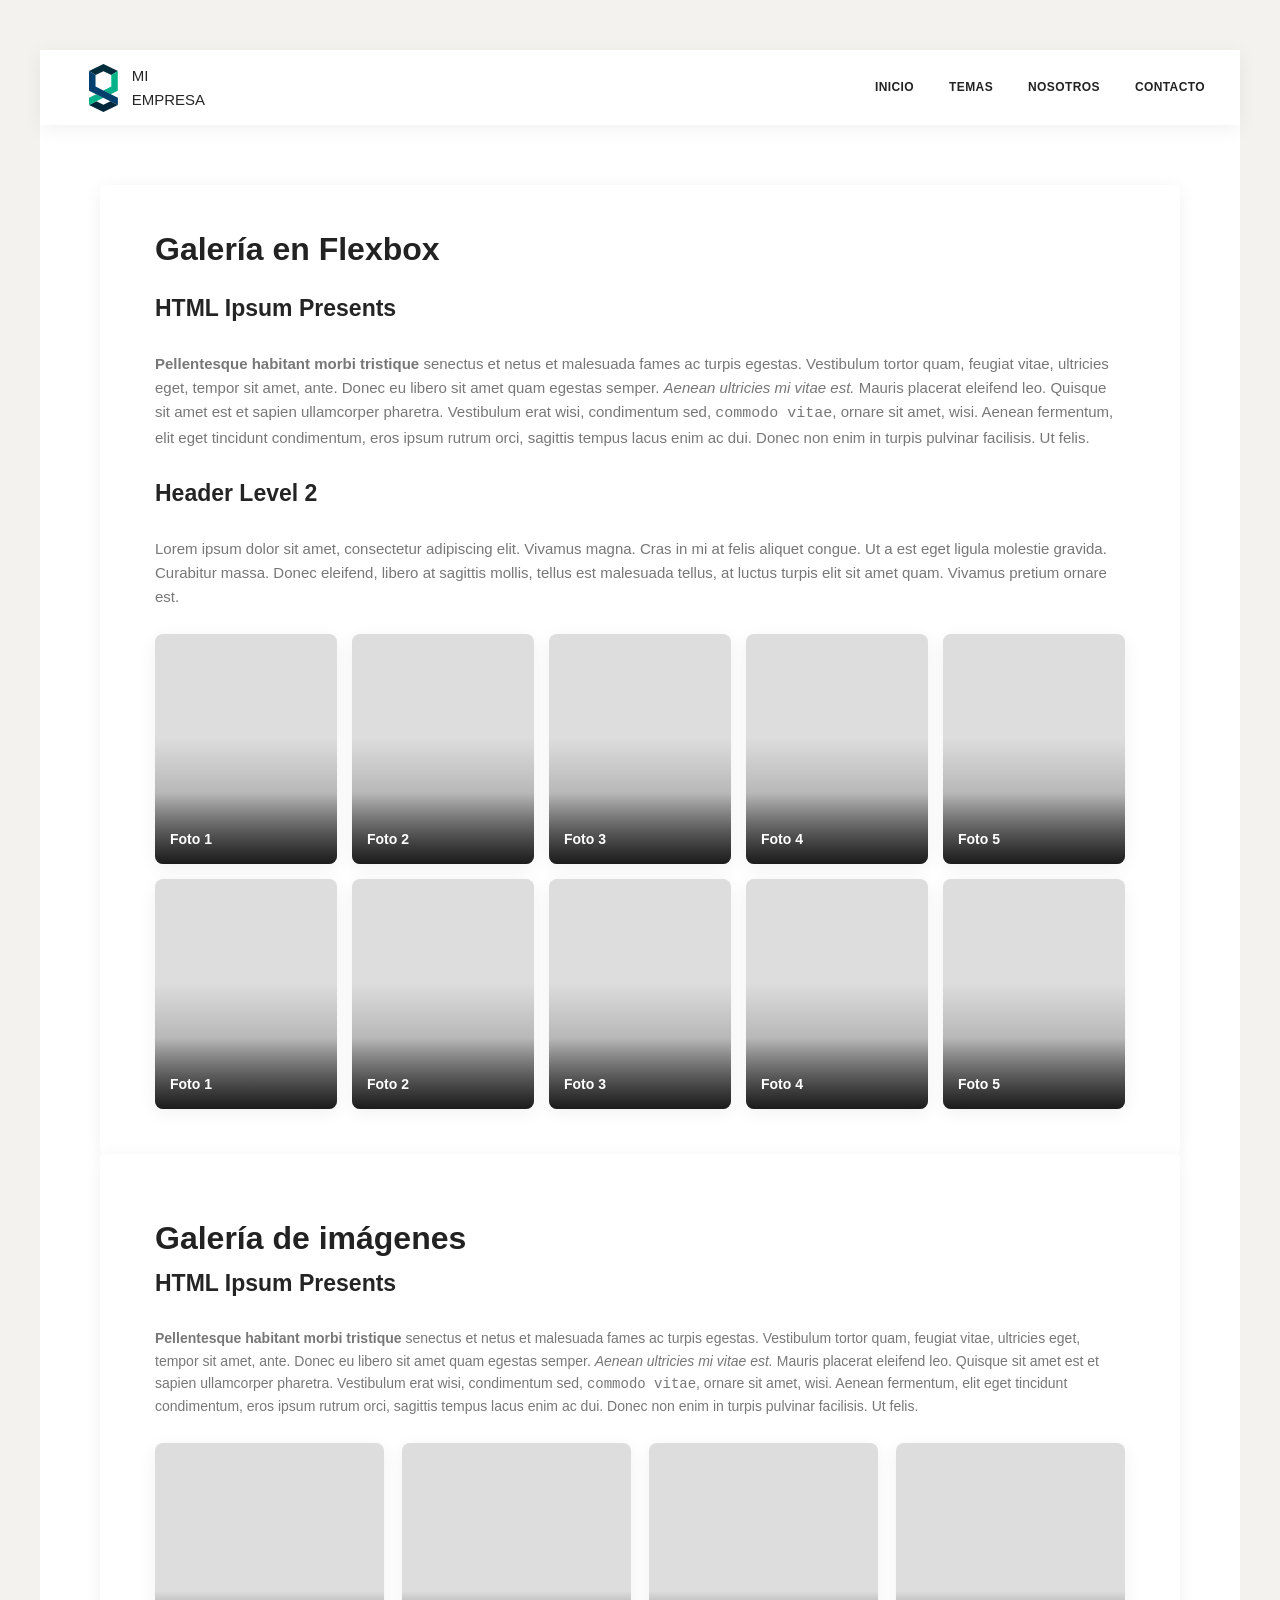
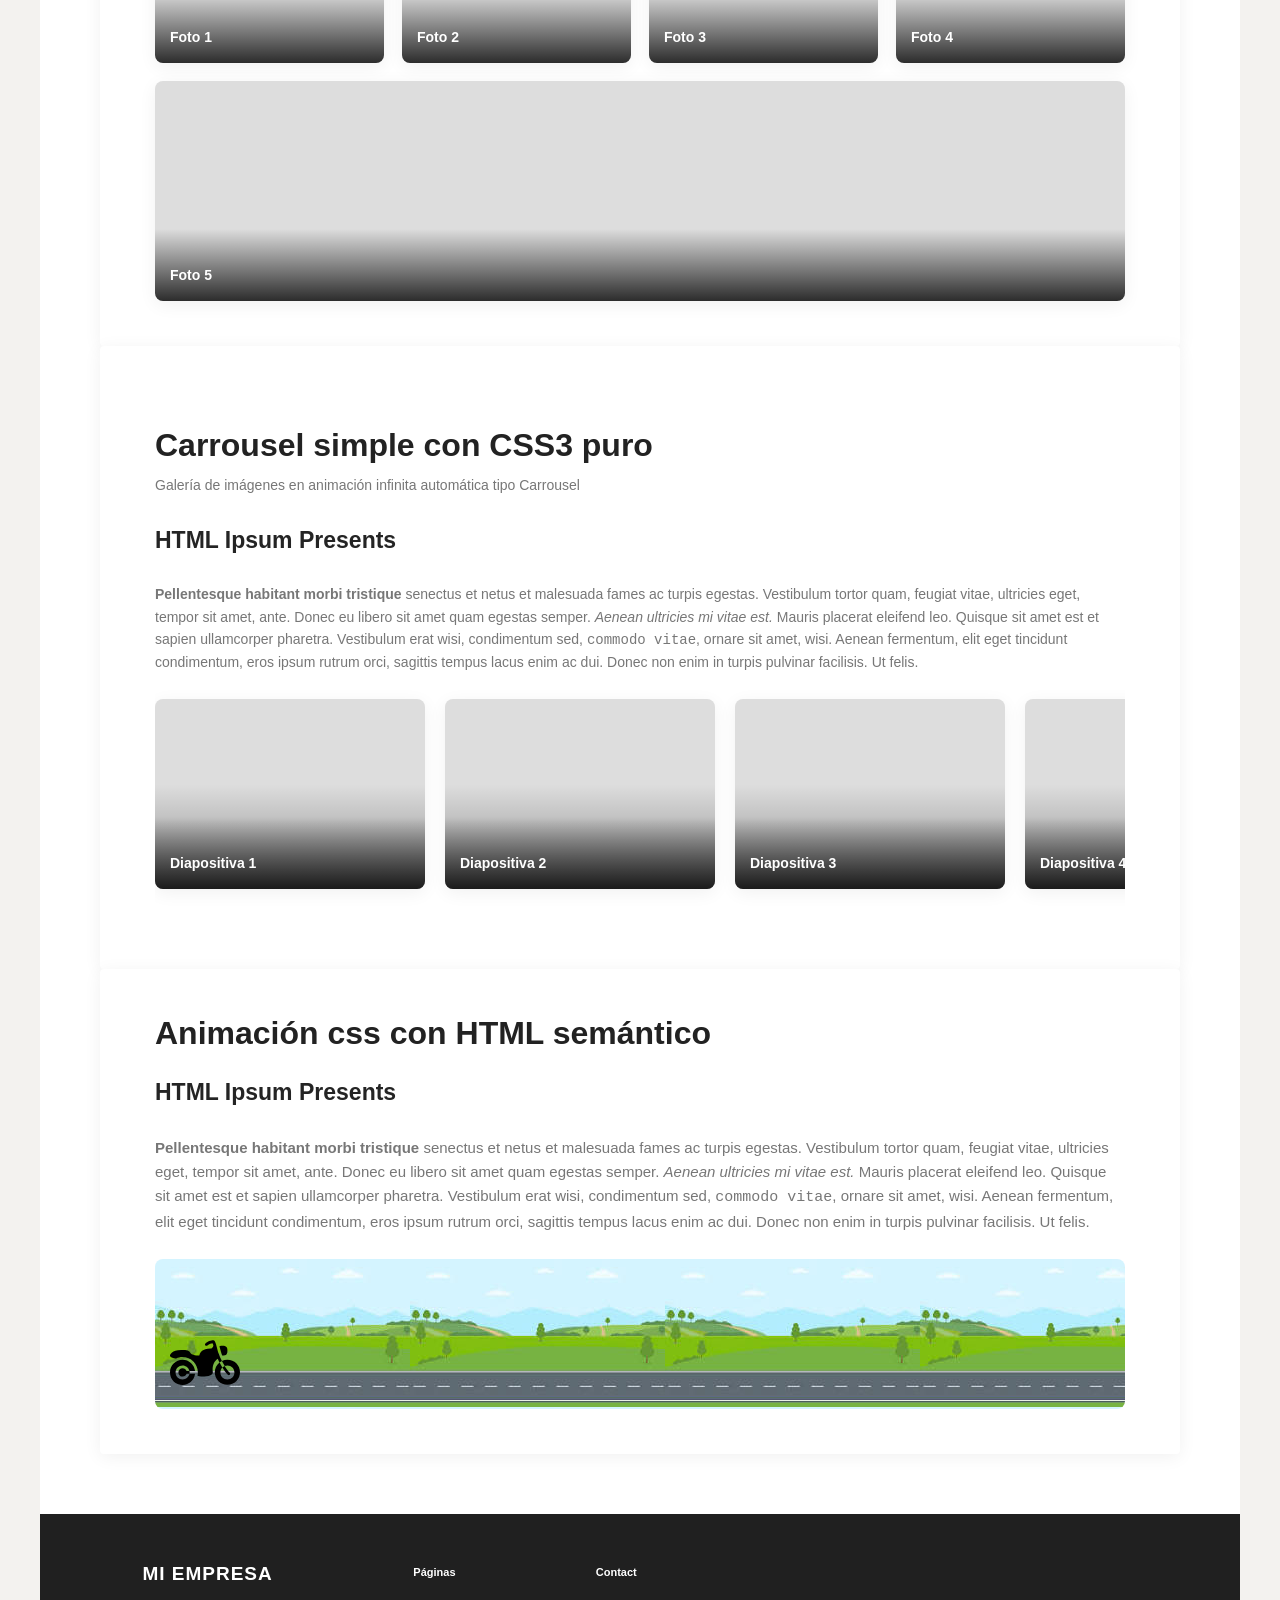
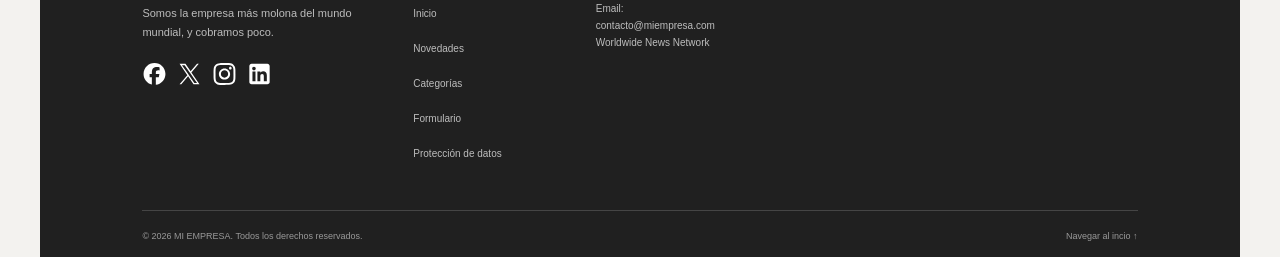
==== commit 20378848: "refactorize css into files" ====
--- a/carrousel/index.html
+++ b/carrousel/index.html
@@ -6,6 +6,7 @@
     <meta name="viewport" content="width=device-width, initial-scale=1.0">
 
     <link rel="stylesheet" href="./assets/css/main.css">
+    <link rel="stylesheet" href="./assets/css/footer.css">
 
     <title>Carrousel</title>
 </head>
--- a/carrousel/assets/css/main.css
+++ b/carrousel/assets/css/main.css
@@ -726,187 +726,416 @@
     }
 }
 
-/* ==========================
-   NEWS 24 - FOOTER
-========================== */
-
-.news-footer {
-    width: 100%;
-    background-color: #202020;
-    color: #ffffff;
+/* =========================================
+   ESTILOS GENERALES
+========================================= */
+
+* {
+    margin: 0;
+    padding: 0;
+    box-sizing: border-box;
+}
+
+body {
     font-family: Arial, Helvetica, sans-serif;
-    padding: 45px 8% 20px;
-    box-sizing: border-box;
-
-    width: min(94%, var(--container-width));
+    background-color: #f3f2ef;
+    color: #252525;
+    line-height: 1.6;
+}
+
+/* =========================================
+   CONTENEDOR PRINCIPAL
+========================================= */
+
+main {
+    min(94%, var(--container-width));
+    min-height: 100vh;
+    padding: 60px 20px;
+}
+
+main section {
+    max-width: 1080px;
     margin: 0 auto;
-
-}
-
-/* Contenedor principal */
-
-.footer-container {
-    max-width: 1200px;
-    margin: 0 auto;
+    background-color: #ffffff;
+    padding: 45px 55px;
+    border-radius: 4px;
+    box-shadow: 0 3px 18px rgba(0, 0, 0, 0.06);
+}
+
+/* =========================================
+   CABECERA
+========================================= */
+
+main section>header {
+    border-bottom: 3px solid #242424;
+    margin-bottom: 35px;
+    padding-bottom: 20px;
+}
+
+main section>header h2 {
+    font-size: clamp(30px, 5vw, 48px);
+    font-weight: 900;
+    text-transform: uppercase;
+    letter-spacing: -2px;
+    color: #202020;
+}
+
+/* =========================================
+   TITULO DEL FORMULARIO
+========================================= */
+
+article h3 {
+    font-size: 23px;
+    font-weight: 700;
+    margin-bottom: 25px;
+    color: #242424;
+}
+
+/* =========================================
+   FORMULARIO
+========================================= */
+
+#formContacto {
+    width: 100%;
+}
+
+fieldset {
+    border: none;
+    padding: 0;
+}
+
+legend {
+    font-size: 12px;
+    font-weight: bold;
+    text-transform: uppercase;
+    letter-spacing: 1.5px;
+    color: #d83a32;
+    margin-bottom: 25px;
+}
+
+/* =========================================
+   LISTAS Y CAMPOS
+========================================= */
+
+#formContacto ul {
+    list-style: none;
+}
+
+#formContacto fieldset>ul:first-of-type {
     display: grid;
-    grid-template-columns: 1.6fr 1fr 1fr 1fr 1.2fr;
-    gap: 35px;
-    padding-bottom: 35px;
-}
-
-/* Marca */
-
-.footer-brand h2 {
-    font-size: 19px;
-    font-weight: 800;
+    grid-template-columns: repeat(2, 1fr);
+    gap: 22px 25px;
+}
+
+#formContacto li {
+    display: flex;
+    flex-direction: column;
+}
+
+/* =========================================
+   ETIQUETAS
+========================================= */
+
+#formContacto label {
+    display: block;
+    font-size: 13px;
+    font-weight: 700;
+    color: #292929;
+    margin-bottom: 8px;
+}
+
+/* =========================================
+   INPUTS Y TEXTAREA
+========================================= */
+
+#formContacto input:not([type="radio"]):not([type="checkbox"]),
+#formContacto textarea {
+    width: 100%;
+    padding: 14px 16px;
+    font-family: inherit;
+    font-size: 14px;
+    color: #333;
+    background-color: #f7f7f6;
+    border: 1px solid #dededb;
+    border-radius: 3px;
+    outline: none;
+    transition: all 0.3s ease;
+}
+
+#formContacto input::placeholder,
+#formContacto textarea::placeholder {
+    color: #999;
+    font-size: 13px;
+}
+
+/* Efecto al seleccionar un campo */
+
+#formContacto input:focus,
+#formContacto textarea:focus {
+    background-color: #ffffff;
+    border-color: #d83a32;
+    box-shadow: 0 0 0 3px rgba(216, 58, 50, 0.08);
+}
+
+/* =========================================
+   RADIO BUTTONS
+========================================= */
+
+#formContacto li:has(input[type="radio"]) {
+    display: flex;
+    flex-direction: row;
+    align-items: center;
+    gap: 9px;
+    margin-top: 5px;
+}
+
+#formContacto input[type="radio"] {
+    accent-color: #d83a32;
+    width: 17px;
+    height: 17px;
+    cursor: pointer;
+}
+
+#formContacto li:has(input[type="radio"]) label {
+    margin: 0;
+    font-weight: 500;
+    cursor: pointer;
+}
+
+/* =========================================
+   CHECKBOX Y PROTECCIÓN DE DATOS
+========================================= */
+
+#formContacto li:has(input[type="checkbox"]) {
+    grid-column: 1 / -1;
+    display: flex;
+    flex-direction: row;
+    align-items: flex-start;
+    gap: 10px;
+    margin: 12px 0;
+}
+
+#formContacto input[type="checkbox"] {
+    width: 17px;
+    height: 17px;
+    margin-top: 3px;
+    flex-shrink: 0;
+    accent-color: #d83a32;
+    cursor: pointer;
+}
+
+#formContacto li:has(input[type="checkbox"]) label {
+    font-size: 12px;
+    font-weight: 400;
+    line-height: 1.7;
+    margin: 0;
+}
+
+#formContacto a {
+    color: #d83a32;
+    font-weight: bold;
+    text-decoration: none;
+    transition: color 0.3s ease;
+}
+
+#formContacto a:hover {
+    color: #202020;
+    text-decoration: underline;
+}
+
+/* =========================================
+   ÁREA DE MENSAJE
+========================================= */
+
+#formContacto li.textarea {
+    grid-column: 1 / -1;
+}
+
+#formContacto textarea {
+    resize: vertical;
+    min-height: 140px;
+}
+
+/* =========================================
+   MENSAJES DE ERROR
+========================================= */
+
+#errores {
+    color: #d83a32;
+    font-size: 13px;
+    margin: 15px 0;
+}
+
+/* =========================================
+   BOTONES ENVIAR Y BORRAR
+========================================= */
+
+#formContacto ul.enviar {
+    display: flex;
+    flex-direction: row;
+    justify-content: flex-start;
+    gap: 15px;
+    margin-top: 25px;
+}
+
+#formContacto ul.enviar li {
+    display: block;
+}
+
+#formContacto ul.enviar input {
+    width: auto !important;
+    min-width: 120px;
+    padding: 13px 25px !important;
+    border: 1px solid #d83a32 !important;
+    border-radius: 2px !important;
+    font-size: 12px !important;
+    font-weight: bold;
+    text-transform: uppercase;
     letter-spacing: 1px;
-    margin: 0 0 15px;
-}
-
-.footer-brand p {
-    color: #bdbdbd;
-    font-size: 11px;
-    line-height: 1.7;
-    max-width: 220px;
-}
-
-/* Redes sociales */
-
-.footer-social {
+    cursor: pointer;
+    transition: all 0.3s ease;
+}
+
+/* Botón enviar */
+
+#formContacto input[type="submit"] {
+    background-color: #d83a32 !important;
+    color: #ffffff !important;
+}
+
+#formContacto input[type="submit"]:hover {
+    background-color: #202020 !important;
+    border-color: #202020 !important;
+}
+
+/* Botón back */
+
+a.back {
+    width: auto !important;
+    min-width: 120px;
+    padding: 13px 25px !important;
+    border: 1px solid #d83a32 !important;
+    border-radius: 2px !important;
+    font-size: 12px !important;
+    font-weight: bold;
+    text-transform: uppercase;
+    letter-spacing: 1px;
+    cursor: pointer;
+    transition: all 0.3s ease;
+    background-color: #d83a32 !important;
+    color: #ffffff !important;
+}
+
+a.back:hover {
+    background-color: #202020 !important;
+    border-color: #202020 !important;
+}
+
+/* Botón borrar */
+
+#formContacto input[type="reset"] {
+    background-color: #ffffff !important;
+    color: #292929 !important;
+    border-color: #dededb !important;
+}
+
+#formContacto input[type="reset"]:hover {
+    background-color: #292929 !important;
+    color: #ffffff !important;
+    border-color: #292929 !important;
+}
+
+/* =========================================
+   RESPONSIVE DESIGN - TABLETS
+========================================= */
+
+@media screen and (max-width: 768px) {
+
+    main {
+        padding: 30px 15px;
+    }
+
+    main section {
+        padding: 35px 30px;
+    }
+
+    main section>header h2 {
+        letter-spacing: -1px;
+    }
+
+}
+
+/* =========================================
+   RESPONSIVE DESIGN - MÓVILES
+========================================= */
+
+@media screen and (max-width: 550px) {
+
+    main {
+        padding: 15px 10px;
+    }
+
+    main section {
+        padding: 25px 20px;
+    }
+
+    main section>header h2 {
+        font-size: 30px;
+    }
+
+    article h3 {
+        font-size: 20px;
+    }
+
+    #formContacto fieldset>ul:first-of-type {
+        grid-template-columns: 1fr;
+        gap: 18px;
+    }
+
+    #formContacto li.textarea,
+    #formContacto li:has(input[type="checkbox"]) {
+        grid-column: 1;
+    }
+
+    #formContacto ul.enviar {
+        flex-direction: column;
+    }
+
+    #formContacto ul.enviar li,
+    #formContacto ul.enviar input {
+        width: 100%;
+    }
+
+}
+
+/* Pregunta de respuesta */
+
+#formContacto li.respuesta {
+    grid-column: 1 / -1;
     display: flex;
+    flex-direction: column;
     gap: 10px;
-    margin-top: 20px;
-}
-
-.footer-social a {
-    width: 25px;
-    height: 25px;
-    /* border: 1px solid #777; */
-    /* border-radius: 50%; */
+}
+
+#formContacto li.respuesta>span {
+    font-size: 13px;
+    font-weight: 700;
+    color: #292929;
+}
+
+#formContacto li.respuesta .opciones {
     display: flex;
     align-items: center;
-    justify-content: center;
-    color: #ffffff;
-    font-size: 10px;
-    text-decoration: none;
-    transition: all 0.3s ease;
-}
-
-.footer-social a:hover {
-    background-color: #e63b32;
-    border-color: #e63b32;
-}
-
-/* Columnas */
-
-.footer-column h3,
-.footer-contact h3 {
-    font-size: 11px;
-    font-weight: 600;
-    margin: 5px 0 18px;
-    color: #ffffff;
-}
-
-.footer-column ul {
-    list-style: none;
-    padding: 0;
-    margin: 0;
-}
-
-.footer-column li {
-    margin-bottom: 11px;
-}
-
-.footer-column a {
-    color: #bdbdbd;
-    font-size: 10px;
-    text-decoration: none;
-    transition: color 0.3s ease;
-}
-
-.footer-column a:hover {
-    color: #e63b32;
-}
-
-/* Contacto */
-
-.footer-contact p {
-    color: #bdbdbd;
-    font-size: 10px;
-    line-height: 1.7;
-}
-
-/* Parte inferior */
-
-.footer-bottom {
-    max-width: 1200px;
-    margin: 0 auto;
-    padding-top: 18px;
-    border-top: 1px solid #454545;
-    display: flex;
-    justify-content: space-between;
-    align-items: center;
-}
-
-.footer-bottom p,
-.footer-bottom a {
-    font-size: 9px;
-    color: #999999;
-}
-
-.footer-bottom a {
-    text-decoration: none;
-    transition: color 0.3s ease;
-}
-
-.footer-bottom a:hover {
-    color: #ffffff;
-}
-
-/* ==========================
-   RESPONSIVE - TABLET
-========================== */
-
-@media (max-width: 900px) {
-
-    .footer-container {
-        grid-template-columns: repeat(3, 1fr);
-        gap: 30px;
-    }
-
-    .footer-brand {
-        grid-column: span 3;
-    }
-
-}
-
-/* ==========================
-   RESPONSIVE - MOBILE
-========================== */
-
-@media (max-width: 600px) {
-
-    .news-footer {
-        padding: 35px 7% 20px;
-    }
-
-    .footer-container {
-        grid-template-columns: repeat(2, 1fr);
-        gap: 25px 20px;
-    }
-
-    .footer-brand {
-        grid-column: span 2;
-    }
-
-    .footer-contact {
-        grid-column: span 2;
-    }
-
-    .footer-bottom {
-        flex-direction: column;
-        gap: 10px;
-        text-align: center;
-    }
-
+    gap: 10px;
+}
+
+#formContacto li.respuesta input[type="radio"] {
+    accent-color: #d83a32;
+    cursor: pointer;
+}
+
+#formContacto li.respuesta label {
+    margin: 0 15px 0 0;
+    font-weight: 500;
+    cursor: pointer;
 }
--- a/carrousel/assets/css/footer.css
+++ b/carrousel/assets/css/footer.css
@@ -0,0 +1,184 @@
+/* ==========================
+   FOOTER
+========================== */
+
+.news-footer {
+    width: 100%;
+    background-color: #202020;
+    color: #ffffff;
+    font-family: Arial, Helvetica, sans-serif;
+    padding: 45px 8% 20px;
+    box-sizing: border-box;
+
+    width: min(94%, var(--container-width));
+    margin: 0 auto;
+
+}
+
+/* Contenedor principal */
+
+.footer-container {
+    max-width: 1200px;
+    margin: 0 auto;
+    display: grid;
+    grid-template-columns: 1.6fr 1fr 1fr 1fr 1.2fr;
+    gap: 35px;
+    padding-bottom: 35px;
+}
+
+/* Marca */
+
+.footer-brand h2 {
+    font-size: 19px;
+    font-weight: 800;
+    letter-spacing: 1px;
+    margin: 0 0 15px;
+}
+
+.footer-brand p {
+    color: #bdbdbd;
+    font-size: 11px;
+    line-height: 1.7;
+    max-width: 220px;
+}
+
+/* Redes sociales */
+
+.footer-social {
+    display: flex;
+    gap: 10px;
+    margin-top: 20px;
+}
+
+.footer-social a {
+    width: 25px;
+    height: 25px;
+    /* border: 1px solid #777; */
+    /* border-radius: 50%; */
+    display: flex;
+    align-items: center;
+    justify-content: center;
+    color: #ffffff;
+    font-size: 10px;
+    text-decoration: none;
+    transition: all 0.3s ease;
+}
+
+.footer-social a:hover {
+    background-color: #e63b32;
+    border-color: #e63b32;
+}
+
+/* Columnas */
+
+.footer-column h3,
+.footer-contact h3 {
+    font-size: 11px;
+    font-weight: 600;
+    margin: 5px 0 18px;
+    color: #ffffff;
+}
+
+.footer-column ul {
+    list-style: none;
+    padding: 0;
+    margin: 0;
+}
+
+.footer-column li {
+    margin-bottom: 11px;
+}
+
+.footer-column a {
+    color: #bdbdbd;
+    font-size: 10px;
+    text-decoration: none;
+    transition: color 0.3s ease;
+}
+
+.footer-column a:hover {
+    color: #e63b32;
+}
+
+/* Contacto */
+
+.footer-contact p {
+    color: #bdbdbd;
+    font-size: 10px;
+    line-height: 1.7;
+}
+
+/* Parte inferior */
+
+.footer-bottom {
+    max-width: 1200px;
+    margin: 0 auto;
+    padding-top: 18px;
+    border-top: 1px solid #454545;
+    display: flex;
+    justify-content: space-between;
+    align-items: center;
+}
+
+.footer-bottom p,
+.footer-bottom a {
+    font-size: 9px;
+    color: #999999;
+}
+
+.footer-bottom a {
+    text-decoration: none;
+    transition: color 0.3s ease;
+}
+
+.footer-bottom a:hover {
+    color: #ffffff;
+}
+
+/* ==========================
+   RESPONSIVE - TABLET
+========================== */
+
+@media (max-width: 900px) {
+
+    .footer-container {
+        grid-template-columns: repeat(3, 1fr);
+        gap: 30px;
+    }
+
+    .footer-brand {
+        grid-column: span 3;
+    }
+
+}
+
+/* ==========================
+   RESPONSIVE - MOBILE
+========================== */
+
+@media (max-width: 600px) {
+
+    .news-footer {
+        padding: 35px 7% 20px;
+    }
+
+    .footer-container {
+        grid-template-columns: repeat(2, 1fr);
+        gap: 25px 20px;
+    }
+
+    .footer-brand {
+        grid-column: span 2;
+    }
+
+    .footer-contact {
+        grid-column: span 2;
+    }
+
+    .footer-bottom {
+        flex-direction: column;
+        gap: 10px;
+        text-align: center;
+    }
+
+}
